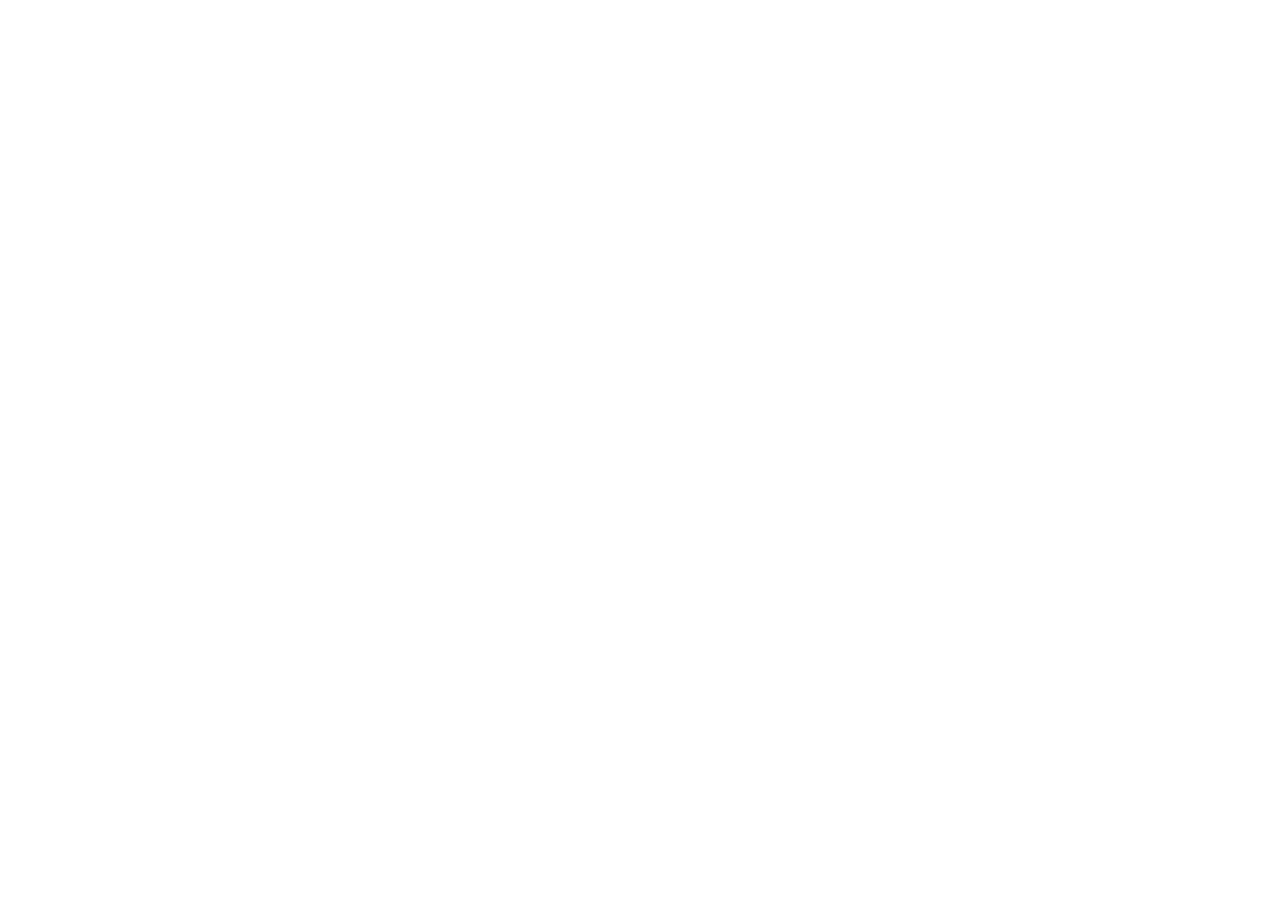
==== index.html @ 58b9fa8c "Updates" ====
<!doctype html>
<html lang="en">
  <head>
    <meta charset="UTF-8" />
    <link rel="icon" type="image/svg+xml" href="/vite.svg" />
    <meta name="viewport" content="width=device-width, initial-scale=1.0" />
    <title>darshitshah-portfolio</title>
    <script type="module" crossorigin src="/darshit-shah/assets/index-pdMorQmD.js"></script>
    <link rel="stylesheet" crossorigin href="/darshit-shah/assets/index-EBDgtGeP.css">
  </head>
  <body>
    <div id="root"></div>
    <script>
      // Set initial theme before React mounts so prefers-color-scheme/localStorage take effect
      (function() {
        try {
          var KEY = 'theme-preference';
          var saved = null;
          try { saved = localStorage.getItem(KEY); } catch (e) { /* ignore */ }
          var theme = saved;
          if (!theme) {
            var prefersDark = window.matchMedia && window.matchMedia('(prefers-color-scheme: dark)').matches;
            theme = prefersDark ? 'dark' : 'light';
          }
          if (theme === 'dark') document.documentElement.classList.add('dark');
          else document.documentElement.classList.remove('dark');
        } catch (e) { /* silent */ }
      })();
    </script>
  </body>
</html>
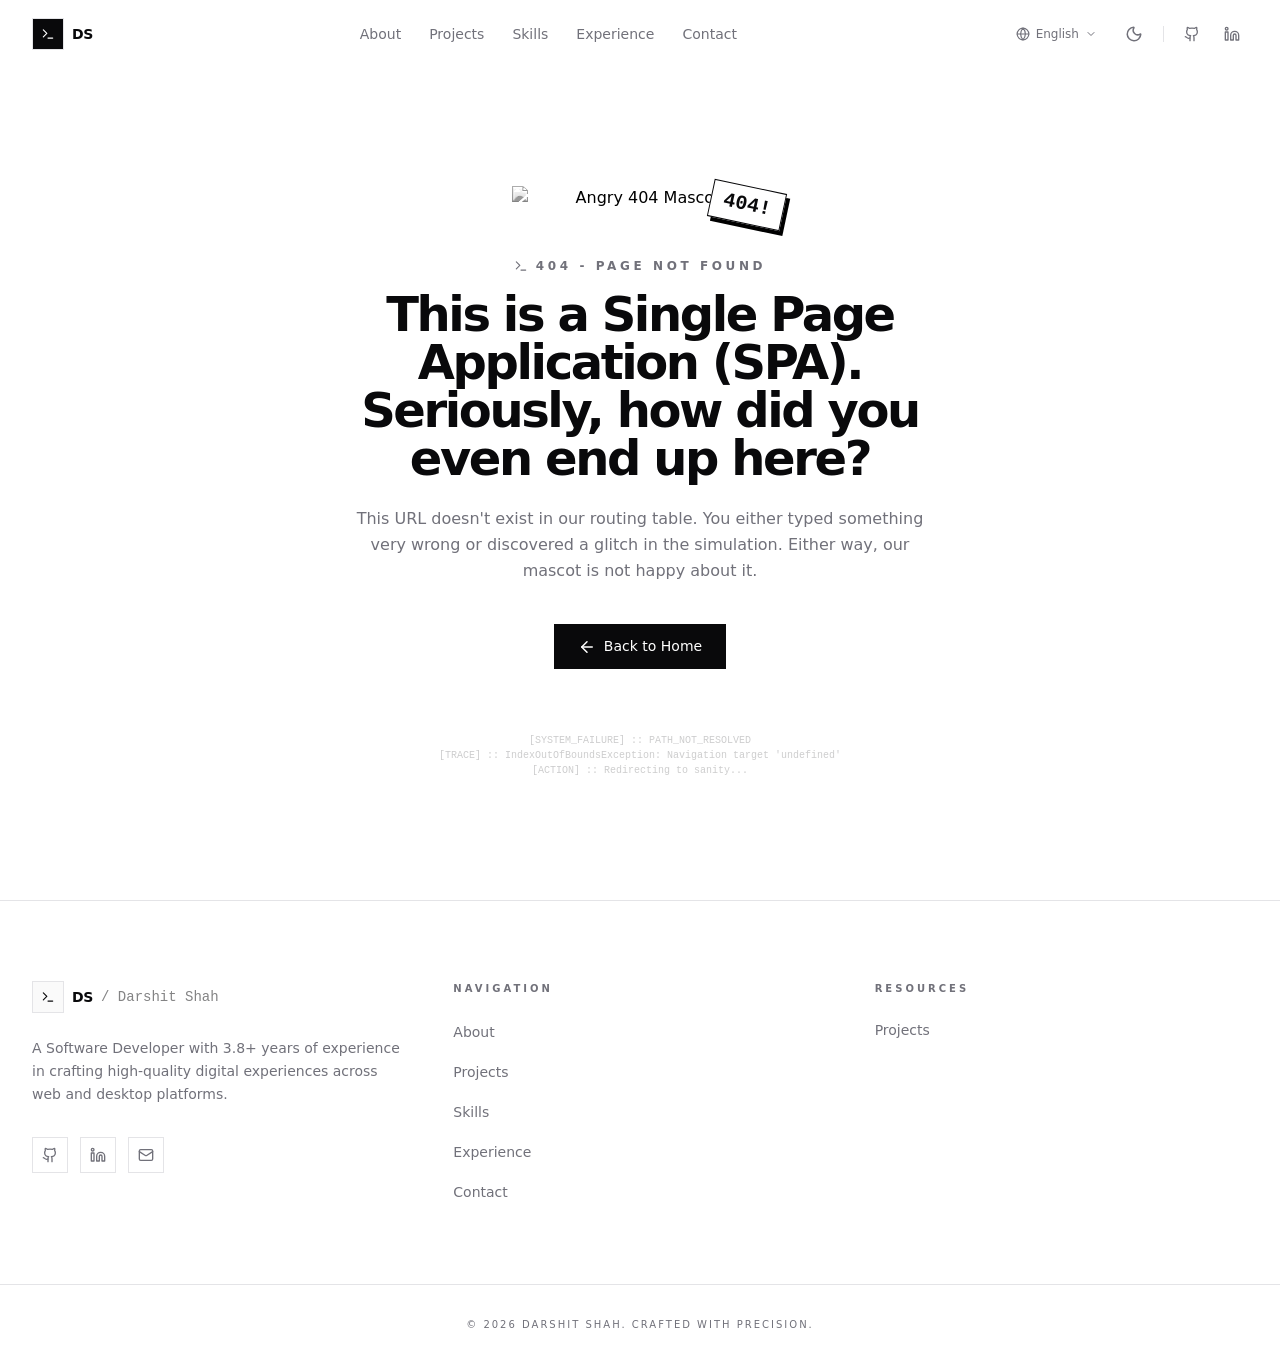
==== commit cf989456: "Updates" ====
--- a/index.html
+++ b/index.html
@@ -2,30 +2,16 @@
 <html lang="en">
   <head>
     <meta charset="UTF-8" />
-    <link rel="icon" type="image/svg+xml" href="/vite.svg" />
     <meta name="viewport" content="width=device-width, initial-scale=1.0" />
-    <title>darshitshah-portfolio</title>
-    <script type="module" crossorigin src="/darshit-shah/assets/index-pdMorQmD.js"></script>
-    <link rel="stylesheet" crossorigin href="/darshit-shah/assets/index-EBDgtGeP.css">
+    <meta name="description" content="Darshit Shah — Software Developer portfolio. Building scalable web and desktop ecosystems." />
+    <title>Darshit Shah — Software Developer</title>
+    <link rel="preconnect" href="https://fonts.googleapis.com" />
+    <link rel="preconnect" href="https://fonts.gstatic.com" crossorigin />
+    <link href="https://fonts.googleapis.com/css2?family=Inter:wght@400;500;600;700&display=swap" rel="stylesheet" />
+    <script type="module" crossorigin src="/assets/index-BcfOrcs6.js"></script>
+    <link rel="stylesheet" crossorigin href="/assets/index-sYeAe4rU.css">
   </head>
   <body>
     <div id="root"></div>
-    <script>
-      // Set initial theme before React mounts so prefers-color-scheme/localStorage take effect
-      (function() {
-        try {
-          var KEY = 'theme-preference';
-          var saved = null;
-          try { saved = localStorage.getItem(KEY); } catch (e) { /* ignore */ }
-          var theme = saved;
-          if (!theme) {
-            var prefersDark = window.matchMedia && window.matchMedia('(prefers-color-scheme: dark)').matches;
-            theme = prefersDark ? 'dark' : 'light';
-          }
-          if (theme === 'dark') document.documentElement.classList.add('dark');
-          else document.documentElement.classList.remove('dark');
-        } catch (e) { /* silent */ }
-      })();
-    </script>
   </body>
 </html>
--- a/assets/index-sYeAe4rU.css
+++ b/assets/index-sYeAe4rU.css
@@ -0,0 +1 @@
+@layer properties{@supports ((-webkit-hyphens:none) and (not (margin-trim:inline))) or ((-moz-orient:inline) and (not (color:rgb(from red r g b)))){*,:before,:after,::backdrop{--tw-translate-x:0;--tw-translate-y:0;--tw-translate-z:0;--tw-scale-x:1;--tw-scale-y:1;--tw-scale-z:1;--tw-rotate-x:initial;--tw-rotate-y:initial;--tw-rotate-z:initial;--tw-skew-x:initial;--tw-skew-y:initial;--tw-space-y-reverse:0;--tw-border-style:solid;--tw-leading:initial;--tw-font-weight:initial;--tw-tracking:initial;--tw-shadow:0 0 #0000;--tw-shadow-color:initial;--tw-shadow-alpha:100%;--tw-inset-shadow:0 0 #0000;--tw-inset-shadow-color:initial;--tw-inset-shadow-alpha:100%;--tw-ring-color:initial;--tw-ring-shadow:0 0 #0000;--tw-inset-ring-color:initial;--tw-inset-ring-shadow:0 0 #0000;--tw-ring-inset:initial;--tw-ring-offset-width:0px;--tw-ring-offset-color:#fff;--tw-ring-offset-shadow:0 0 #0000;--tw-blur:initial;--tw-brightness:initial;--tw-contrast:initial;--tw-grayscale:initial;--tw-hue-rotate:initial;--tw-invert:initial;--tw-opacity:initial;--tw-saturate:initial;--tw-sepia:initial;--tw-drop-shadow:initial;--tw-drop-shadow-color:initial;--tw-drop-shadow-alpha:100%;--tw-drop-shadow-size:initial;--tw-backdrop-blur:initial;--tw-backdrop-brightness:initial;--tw-backdrop-contrast:initial;--tw-backdrop-grayscale:initial;--tw-backdrop-hue-rotate:initial;--tw-backdrop-invert:initial;--tw-backdrop-opacity:initial;--tw-backdrop-saturate:initial;--tw-backdrop-sepia:initial;--tw-duration:initial}}}@layer theme{:root,:host{--font-sans:"Inter", ui-sans-serif, system-ui, -apple-system, sans-serif;--font-mono:"JetBrains Mono", ui-monospace, monospace;--color-red-500:oklch(63.7% .237 25.331);--color-green-400:oklch(79.2% .209 151.711);--color-green-500:oklch(72.3% .219 149.579);--color-blue-500:oklch(62.3% .214 259.815);--color-blue-600:oklch(54.6% .245 262.881);--color-black:#000;--spacing:.25rem;--container-sm:24rem;--container-md:28rem;--container-lg:32rem;--container-xl:36rem;--container-2xl:42rem;--container-7xl:80rem;--text-xs:.75rem;--text-xs--line-height:calc(1 / .75);--text-sm:.875rem;--text-sm--line-height:calc(1.25 / .875);--text-base:1rem;--text-base--line-height: 1.5 ;--text-lg:1.125rem;--text-lg--line-height:calc(1.75 / 1.125);--text-xl:1.25rem;--text-xl--line-height:calc(1.75 / 1.25);--text-2xl:1.5rem;--text-2xl--line-height:calc(2 / 1.5);--text-3xl:1.875rem;--text-3xl--line-height: 1.2 ;--text-4xl:2.25rem;--text-4xl--line-height:calc(2.5 / 2.25);--text-5xl:3rem;--text-5xl--line-height:1;--text-6xl:3.75rem;--text-6xl--line-height:1;--font-weight-medium:500;--font-weight-semibold:600;--font-weight-bold:700;--font-weight-black:900;--tracking-tighter:-.05em;--tracking-tight:-.025em;--tracking-wider:.05em;--tracking-widest:.1em;--leading-tight:1.25;--leading-relaxed:1.625;--radius-md:.375rem;--radius-lg:.5rem;--radius-xl:.75rem;--animate-ping:ping 1s cubic-bezier(0, 0, .2, 1) infinite;--blur-sm:8px;--blur-2xl:40px;--blur-3xl:64px;--default-transition-duration:.15s;--default-transition-timing-function:cubic-bezier(.4, 0, .2, 1);--default-font-family:var(--font-sans);--default-mono-font-family:var(--font-mono);--color-background:var(--background);--color-foreground:var(--foreground);--color-muted-foreground:var(--muted-foreground);--color-border:var(--border);--color-border-hover:var(--border-hover);--color-surface:var(--surface)}}@layer base{*,:after,:before,::backdrop{box-sizing:border-box;border:0 solid;margin:0;padding:0}::file-selector-button{box-sizing:border-box;border:0 solid;margin:0;padding:0}html,:host{-webkit-text-size-adjust:100%;-moz-tab-size:4;-o-tab-size:4;tab-size:4;line-height:1.5;font-family:var(--default-font-family,ui-sans-serif, system-ui, sans-serif, "Apple Color Emoji", "Segoe UI Emoji", "Segoe UI Symbol", "Noto Color Emoji");font-feature-settings:var(--default-font-feature-settings,normal);font-variation-settings:var(--default-font-variation-settings,normal);-webkit-tap-highlight-color:transparent}hr{height:0;color:inherit;border-top-width:1px}abbr:where([title]){-webkit-text-decoration:underline dotted;text-decoration:underline dotted}h1,h2,h3,h4,h5,h6{font-size:inherit;font-weight:inherit}a{color:inherit;-webkit-text-decoration:inherit;text-decoration:inherit}b,strong{font-weight:bolder}code,kbd,samp,pre{font-family:var(--default-mono-font-family,ui-monospace, SFMono-Regular, Menlo, Monaco, Consolas, "Liberation Mono", "Courier New", monospace);font-feature-settings:var(--default-mono-font-feature-settings,normal);font-variation-settings:var(--default-mono-font-variation-settings,normal);font-size:1em}small{font-size:80%}sub,sup{vertical-align:baseline;font-size:75%;line-height:0;position:relative}sub{bottom:-.25em}sup{top:-.5em}table{text-indent:0;border-color:inherit;border-collapse:collapse}:-moz-focusring{outline:auto}progress{vertical-align:baseline}summary{display:list-item}ol,ul,menu{list-style:none}img,svg,video,canvas,audio,iframe,embed,object{vertical-align:middle;display:block}img,video{max-width:100%;height:auto}button,input,select,optgroup,textarea{font:inherit;font-feature-settings:inherit;font-variation-settings:inherit;letter-spacing:inherit;color:inherit;opacity:1;background-color:#0000;border-radius:0}::file-selector-button{font:inherit;font-feature-settings:inherit;font-variation-settings:inherit;letter-spacing:inherit;color:inherit;opacity:1;background-color:#0000;border-radius:0}:where(select:is([multiple],[size])) optgroup{font-weight:bolder}:where(select:is([multiple],[size])) optgroup option{padding-inline-start:20px}::file-selector-button{margin-inline-end:4px}::-moz-placeholder{opacity:1}::placeholder{opacity:1}@supports (not (-webkit-appearance:-apple-pay-button)) or (contain-intrinsic-size:1px){::-moz-placeholder{color:currentColor}::placeholder{color:currentColor}@supports (color:color-mix(in lab,red,red)){::-moz-placeholder{color:color-mix(in oklab,currentcolor 50%,transparent)}::placeholder{color:color-mix(in oklab,currentcolor 50%,transparent)}}}textarea{resize:vertical}::-webkit-search-decoration{-webkit-appearance:none}::-webkit-date-and-time-value{min-height:1lh;text-align:inherit}::-webkit-datetime-edit{display:inline-flex}::-webkit-datetime-edit-fields-wrapper{padding:0}::-webkit-datetime-edit{padding-block:0}::-webkit-datetime-edit-year-field{padding-block:0}::-webkit-datetime-edit-month-field{padding-block:0}::-webkit-datetime-edit-day-field{padding-block:0}::-webkit-datetime-edit-hour-field{padding-block:0}::-webkit-datetime-edit-minute-field{padding-block:0}::-webkit-datetime-edit-second-field{padding-block:0}::-webkit-datetime-edit-millisecond-field{padding-block:0}::-webkit-datetime-edit-meridiem-field{padding-block:0}::-webkit-calendar-picker-indicator{line-height:1}:-moz-ui-invalid{box-shadow:none}button,input:where([type=button],[type=reset],[type=submit]){-webkit-appearance:button;-moz-appearance:button;appearance:button}::file-selector-button{-webkit-appearance:button;-moz-appearance:button;appearance:button}::-webkit-inner-spin-button{height:auto}::-webkit-outer-spin-button{height:auto}[hidden]:where(:not([hidden=until-found])){display:none!important}*{border-color:var(--color-border)}html{scroll-behavior:smooth;-webkit-font-smoothing:antialiased;-moz-osx-font-smoothing:grayscale}body{background-color:var(--color-background);color:var(--color-foreground);-webkit-font-smoothing:antialiased;-moz-osx-font-smoothing:grayscale;transition-property:color,background-color,border-color,outline-color,text-decoration-color,fill,stroke,--tw-gradient-from,--tw-gradient-via,--tw-gradient-to;transition-timing-function:var(--tw-ease,var(--default-transition-timing-function));transition-duration:var(--tw-duration,var(--default-transition-duration));--tw-duration:.3s;font-feature-settings:"cv02","cv03","cv04","cv11";text-rendering:optimizelegibility;transition-duration:.3s}::-moz-selection{background:var(--foreground);color:var(--background)}::selection{background:var(--foreground);color:var(--background)}::-webkit-scrollbar{width:6px}::-webkit-scrollbar-track{background:0 0}::-webkit-scrollbar-thumb{background:#d4d4d8;border-radius:3px}.dark ::-webkit-scrollbar-thumb{background:#3f3f46}::-webkit-scrollbar-thumb:hover{background:#a1a1aa}:focus-visible{outline:2px solid var(--foreground);outline-offset:2px}}@layer components;@layer utilities{.pointer-events-auto{pointer-events:auto}.pointer-events-none{pointer-events:none}.visible{visibility:visible}.absolute{position:absolute}.fixed{position:fixed}.relative{position:relative}.-inset-6{inset:calc(var(--spacing) * -6)}.-inset-10{inset:calc(var(--spacing) * -10)}.inset-0{inset:calc(var(--spacing) * 0)}.start{inset-inline-start:var(--spacing)}.end{inset-inline-end:var(--spacing)}.top-0{top:calc(var(--spacing) * 0)}.top-1\/2{top:50%}.top-1\/4{top:25%}.top-4{top:calc(var(--spacing) * 4)}.top-\[-20px\]{top:-20px}.top-\[57px\]{top:57px}.-right-4{right:calc(var(--spacing) * -4)}.-right-12{right:calc(var(--spacing) * -12)}.right-0{right:calc(var(--spacing) * 0)}.right-3{right:calc(var(--spacing) * 3)}.right-6{right:calc(var(--spacing) * 6)}.-bottom-4{bottom:calc(var(--spacing) * -4)}.bottom-0{bottom:calc(var(--spacing) * 0)}.bottom-1\/4{bottom:25%}.bottom-6{bottom:calc(var(--spacing) * 6)}.-left-12{left:calc(var(--spacing) * -12)}.left-0{left:calc(var(--spacing) * 0)}.left-1\/2{left:50%}.left-3{left:calc(var(--spacing) * 3)}.left-4{left:calc(var(--spacing) * 4)}.left-\[-60px\]{left:-60px}.-z-10{z-index:-10}.-z-20{z-index:-20}.-z-30{z-index:-30}.z-10{z-index:10}.z-20{z-index:20}.z-30{z-index:30}.z-40{z-index:40}.z-50{z-index:50}.mx-1{margin-inline:calc(var(--spacing) * 1)}.mx-auto{margin-inline:auto}.mt-1{margin-top:calc(var(--spacing) * 1)}.mt-1\.5{margin-top:calc(var(--spacing) * 1.5)}.mt-2{margin-top:calc(var(--spacing) * 2)}.mt-3{margin-top:calc(var(--spacing) * 3)}.mt-4{margin-top:calc(var(--spacing) * 4)}.mt-6{margin-top:calc(var(--spacing) * 6)}.mt-8{margin-top:calc(var(--spacing) * 8)}.mt-10{margin-top:calc(var(--spacing) * 10)}.mt-12{margin-top:calc(var(--spacing) * 12)}.mt-16{margin-top:calc(var(--spacing) * 16)}.mt-20{margin-top:calc(var(--spacing) * 20)}.mt-\[6px\]{margin-top:6px}.mt-auto{margin-top:auto}.-mr-2{margin-right:calc(var(--spacing) * -2)}.mr-2{margin-right:calc(var(--spacing) * 2)}.mb-1{margin-bottom:calc(var(--spacing) * 1)}.mb-2{margin-bottom:calc(var(--spacing) * 2)}.mb-4{margin-bottom:calc(var(--spacing) * 4)}.mb-6{margin-bottom:calc(var(--spacing) * 6)}.mb-8{margin-bottom:calc(var(--spacing) * 8)}.mb-12{margin-bottom:calc(var(--spacing) * 12)}.mb-16{margin-bottom:calc(var(--spacing) * 16)}.line-clamp-1{-webkit-line-clamp:1;-webkit-box-orient:vertical;display:-webkit-box;overflow:hidden}.line-clamp-3{-webkit-line-clamp:3;-webkit-box-orient:vertical;display:-webkit-box;overflow:hidden}.block{display:block}.contents{display:contents}.flex{display:flex}.grid{display:grid}.hidden{display:none}.inline-flex{display:inline-flex}.h-1{height:calc(var(--spacing) * 1)}.h-1\.5{height:calc(var(--spacing) * 1.5)}.h-2{height:calc(var(--spacing) * 2)}.h-4{height:calc(var(--spacing) * 4)}.h-8{height:calc(var(--spacing) * 8)}.h-9{height:calc(var(--spacing) * 9)}.h-10{height:calc(var(--spacing) * 10)}.h-16{height:calc(var(--spacing) * 16)}.h-24{height:calc(var(--spacing) * 24)}.h-56{height:calc(var(--spacing) * 56)}.h-64{height:calc(var(--spacing) * 64)}.h-72{height:calc(var(--spacing) * 72)}.h-auto{height:auto}.h-full{height:100%}.h-px{height:1px}.max-h-\[75vh\]{max-height:75vh}.min-h-\[500px\]{min-height:500px}.min-h-screen{min-height:100vh}.w-1\.5{width:calc(var(--spacing) * 1.5)}.w-1\/3{width:33.3333%}.w-2{width:calc(var(--spacing) * 2)}.w-8{width:calc(var(--spacing) * 8)}.w-9{width:calc(var(--spacing) * 9)}.w-10{width:calc(var(--spacing) * 10)}.w-16{width:calc(var(--spacing) * 16)}.w-24{width:calc(var(--spacing) * 24)}.w-32{width:calc(var(--spacing) * 32)}.w-48{width:calc(var(--spacing) * 48)}.w-56{width:calc(var(--spacing) * 56)}.w-64{width:calc(var(--spacing) * 64)}.w-72{width:calc(var(--spacing) * 72)}.w-fit{width:-moz-fit-content;width:fit-content}.w-full{width:100%}.w-px{width:1px}.max-w-2xl{max-width:var(--container-2xl)}.max-w-7xl{max-width:var(--container-7xl)}.max-w-\[85\%\]{max-width:85%}.max-w-lg{max-width:var(--container-lg)}.max-w-md{max-width:var(--container-md)}.max-w-sm{max-width:var(--container-sm)}.max-w-xl{max-width:var(--container-xl)}.min-w-\[180px\]{min-width:180px}.flex-1{flex:1}.shrink-0{flex-shrink:0}.origin-bottom-right{transform-origin:100% 100%}.-translate-x-1\/2{--tw-translate-x: -50% ;translate:var(--tw-translate-x) var(--tw-translate-y)}.-translate-y-1\/2{--tw-translate-y: -50% ;translate:var(--tw-translate-x) var(--tw-translate-y)}.-translate-y-4{--tw-translate-y:calc(var(--spacing) * -4);translate:var(--tw-translate-x) var(--tw-translate-y)}.translate-y-0{--tw-translate-y:calc(var(--spacing) * 0);translate:var(--tw-translate-x) var(--tw-translate-y)}.translate-y-4{--tw-translate-y:calc(var(--spacing) * 4);translate:var(--tw-translate-x) var(--tw-translate-y)}.scale-75{--tw-scale-x:75%;--tw-scale-y:75%;--tw-scale-z:75%;scale:var(--tw-scale-x) var(--tw-scale-y)}.-rotate-2{rotate:-2deg}.-rotate-6{rotate:-6deg}.rotate-1{rotate:1deg}.rotate-12{rotate:12deg}.rotate-180{rotate:180deg}.transform{transform:var(--tw-rotate-x,) var(--tw-rotate-y,) var(--tw-rotate-z,) var(--tw-skew-x,) var(--tw-skew-y,)}.animate-ping{animation:var(--animate-ping)}.resize-none{resize:none}.grid-cols-1{grid-template-columns:repeat(1,minmax(0,1fr))}.flex-col{flex-direction:column}.flex-wrap{flex-wrap:wrap}.items-center{align-items:center}.items-end{align-items:flex-end}.items-start{align-items:flex-start}.justify-between{justify-content:space-between}.justify-center{justify-content:center}.justify-end{justify-content:flex-end}.gap-1{gap:calc(var(--spacing) * 1)}.gap-1\.5{gap:calc(var(--spacing) * 1.5)}.gap-2{gap:calc(var(--spacing) * 2)}.gap-3{gap:calc(var(--spacing) * 3)}.gap-4{gap:calc(var(--spacing) * 4)}.gap-6{gap:calc(var(--spacing) * 6)}.gap-7{gap:calc(var(--spacing) * 7)}.gap-8{gap:calc(var(--spacing) * 8)}.gap-12{gap:calc(var(--spacing) * 12)}.gap-16{gap:calc(var(--spacing) * 16)}.gap-px{gap:1px}:where(.space-y-1>:not(:last-child)){--tw-space-y-reverse:0;margin-block-start:calc(calc(var(--spacing) * 1) * var(--tw-space-y-reverse));margin-block-end:calc(calc(var(--spacing) * 1) * calc(1 - var(--tw-space-y-reverse)))}:where(.space-y-2>:not(:last-child)){--tw-space-y-reverse:0;margin-block-start:calc(calc(var(--spacing) * 2) * var(--tw-space-y-reverse));margin-block-end:calc(calc(var(--spacing) * 2) * calc(1 - var(--tw-space-y-reverse)))}:where(.space-y-3>:not(:last-child)){--tw-space-y-reverse:0;margin-block-start:calc(calc(var(--spacing) * 3) * var(--tw-space-y-reverse));margin-block-end:calc(calc(var(--spacing) * 3) * calc(1 - var(--tw-space-y-reverse)))}:where(.space-y-4>:not(:last-child)){--tw-space-y-reverse:0;margin-block-start:calc(calc(var(--spacing) * 4) * var(--tw-space-y-reverse));margin-block-end:calc(calc(var(--spacing) * 4) * calc(1 - var(--tw-space-y-reverse)))}:where(.space-y-5>:not(:last-child)){--tw-space-y-reverse:0;margin-block-start:calc(calc(var(--spacing) * 5) * var(--tw-space-y-reverse));margin-block-end:calc(calc(var(--spacing) * 5) * calc(1 - var(--tw-space-y-reverse)))}:where(.space-y-6>:not(:last-child)){--tw-space-y-reverse:0;margin-block-start:calc(calc(var(--spacing) * 6) * var(--tw-space-y-reverse));margin-block-end:calc(calc(var(--spacing) * 6) * calc(1 - var(--tw-space-y-reverse)))}:where(.space-y-8>:not(:last-child)){--tw-space-y-reverse:0;margin-block-start:calc(calc(var(--spacing) * 8) * var(--tw-space-y-reverse));margin-block-end:calc(calc(var(--spacing) * 8) * calc(1 - var(--tw-space-y-reverse)))}.overflow-hidden{overflow:hidden}.overflow-y-auto{overflow-y:auto}.rounded-full{border-radius:3.40282e38px}.rounded-lg{border-radius:var(--radius-lg)}.rounded-md{border-radius:var(--radius-md)}.rounded-xl{border-radius:var(--radius-xl)}.border{border-style:var(--tw-border-style);border-width:1px}.border-\[8px\]{border-style:var(--tw-border-style);border-width:8px}.border-x{border-inline-style:var(--tw-border-style);border-inline-width:1px}.border-t{border-top-style:var(--tw-border-style);border-top-width:1px}.border-b{border-bottom-style:var(--tw-border-style);border-bottom-width:1px}.border-l{border-left-style:var(--tw-border-style);border-left-width:1px}.border-dashed{--tw-border-style:dashed;border-style:dashed}.border-blue-500\/10{border-color:#3080ff1a}@supports (color:color-mix(in lab,red,red)){.border-blue-500\/10{border-color:color-mix(in oklab,var(--color-blue-500) 10%,transparent)}}.border-blue-500\/20{border-color:#3080ff33}@supports (color:color-mix(in lab,red,red)){.border-blue-500\/20{border-color:color-mix(in oklab,var(--color-blue-500) 20%,transparent)}}.border-border,.border-border\/50{border-color:var(--color-border)}@supports (color:color-mix(in lab,red,red)){.border-border\/50{border-color:color-mix(in oklab,var(--color-border) 50%,transparent)}}.border-foreground{border-color:var(--color-foreground)}.border-green-500{border-color:var(--color-green-500)}.border-transparent{border-color:#0000}.bg-background{background-color:var(--color-background)}.bg-border{background-color:var(--color-border)}.bg-foreground,.bg-foreground\/60{background-color:var(--color-foreground)}@supports (color:color-mix(in lab,red,red)){.bg-foreground\/60{background-color:color-mix(in oklab,var(--color-foreground) 60%,transparent)}}.bg-foreground\/\[0\.02\]{background-color:var(--color-foreground)}@supports (color:color-mix(in lab,red,red)){.bg-foreground\/\[0\.02\]{background-color:color-mix(in oklab,var(--color-foreground) 2%,transparent)}}.bg-green-400{background-color:var(--color-green-400)}.bg-green-500{background-color:var(--color-green-500)}.bg-green-500\/5{background-color:#00c7580d}@supports (color:color-mix(in lab,red,red)){.bg-green-500\/5{background-color:color-mix(in oklab,var(--color-green-500) 5%,transparent)}}.bg-muted-foreground\/50{background-color:var(--color-muted-foreground)}@supports (color:color-mix(in lab,red,red)){.bg-muted-foreground\/50{background-color:color-mix(in oklab,var(--color-muted-foreground) 50%,transparent)}}.bg-surface,.bg-surface\/30{background-color:var(--color-surface)}@supports (color:color-mix(in lab,red,red)){.bg-surface\/30{background-color:color-mix(in oklab,var(--color-surface) 30%,transparent)}}.bg-surface\/50{background-color:var(--color-surface)}@supports (color:color-mix(in lab,red,red)){.bg-surface\/50{background-color:color-mix(in oklab,var(--color-surface) 50%,transparent)}}.bg-surface\/80{background-color:var(--color-surface)}@supports (color:color-mix(in lab,red,red)){.bg-surface\/80{background-color:color-mix(in oklab,var(--color-surface) 80%,transparent)}}.bg-transparent{background-color:#0000}.object-cover{-o-object-fit:cover;object-fit:cover}.\!p-0{padding:calc(var(--spacing) * 0)!important}.p-1{padding:calc(var(--spacing) * 1)}.p-4{padding:calc(var(--spacing) * 4)}.p-6{padding:calc(var(--spacing) * 6)}.p-8{padding:calc(var(--spacing) * 8)}.px-2{padding-inline:calc(var(--spacing) * 2)}.px-2\.5{padding-inline:calc(var(--spacing) * 2.5)}.px-3{padding-inline:calc(var(--spacing) * 3)}.px-4{padding-inline:calc(var(--spacing) * 4)}.px-6{padding-inline:calc(var(--spacing) * 6)}.px-8{padding-inline:calc(var(--spacing) * 8)}.px-10{padding-inline:calc(var(--spacing) * 10)}.py-1{padding-block:calc(var(--spacing) * 1)}.py-2{padding-block:calc(var(--spacing) * 2)}.py-4{padding-block:calc(var(--spacing) * 4)}.py-5{padding-block:calc(var(--spacing) * 5)}.py-6{padding-block:calc(var(--spacing) * 6)}.py-8{padding-block:calc(var(--spacing) * 8)}.py-16{padding-block:calc(var(--spacing) * 16)}.py-20{padding-block:calc(var(--spacing) * 20)}.py-24{padding-block:calc(var(--spacing) * 24)}.pt-5{padding-top:calc(var(--spacing) * 5)}.pt-6{padding-top:calc(var(--spacing) * 6)}.pt-8{padding-top:calc(var(--spacing) * 8)}.pt-16{padding-top:calc(var(--spacing) * 16)}.pt-24{padding-top:calc(var(--spacing) * 24)}.pt-28{padding-top:calc(var(--spacing) * 28)}.pr-0{padding-right:calc(var(--spacing) * 0)}.pb-12{padding-bottom:calc(var(--spacing) * 12)}.pb-16{padding-bottom:calc(var(--spacing) * 16)}.pb-24{padding-bottom:calc(var(--spacing) * 24)}.pl-6{padding-left:calc(var(--spacing) * 6)}.pl-8{padding-left:calc(var(--spacing) * 8)}.text-center{text-align:center}.text-left{text-align:left}.font-mono{font-family:var(--font-mono)}.text-2xl{font-size:var(--text-2xl);line-height:var(--tw-leading,var(--text-2xl--line-height))}.text-3xl{font-size:var(--text-3xl);line-height:var(--tw-leading,var(--text-3xl--line-height))}.text-4xl{font-size:var(--text-4xl);line-height:var(--tw-leading,var(--text-4xl--line-height))}.text-base{font-size:var(--text-base);line-height:var(--tw-leading,var(--text-base--line-height))}.text-lg{font-size:var(--text-lg);line-height:var(--tw-leading,var(--text-lg--line-height))}.text-sm{font-size:var(--text-sm);line-height:var(--tw-leading,var(--text-sm--line-height))}.text-xl{font-size:var(--text-xl);line-height:var(--tw-leading,var(--text-xl--line-height))}.text-xs{font-size:var(--text-xs);line-height:var(--tw-leading,var(--text-xs--line-height))}.text-\[9px\]{font-size:9px}.text-\[10px\]{font-size:10px}.text-\[11px\]{font-size:11px}.text-\[15px\]{font-size:15px}.text-\[40vw\]{font-size:40vw}.leading-none{--tw-leading:1;line-height:1}.leading-relaxed{--tw-leading:var(--leading-relaxed);line-height:var(--leading-relaxed)}.leading-tight{--tw-leading:var(--leading-tight);line-height:var(--leading-tight)}.font-black{--tw-font-weight:var(--font-weight-black);font-weight:var(--font-weight-black)}.font-bold{--tw-font-weight:var(--font-weight-bold);font-weight:var(--font-weight-bold)}.font-medium{--tw-font-weight:var(--font-weight-medium);font-weight:var(--font-weight-medium)}.font-semibold{--tw-font-weight:var(--font-weight-semibold);font-weight:var(--font-weight-semibold)}.tracking-\[0\.2em\]{--tw-tracking:.2em;letter-spacing:.2em}.tracking-\[0\.3em\]{--tw-tracking:.3em;letter-spacing:.3em}.tracking-\[0\.4em\]{--tw-tracking:.4em;letter-spacing:.4em}.tracking-tight{--tw-tracking:var(--tracking-tight);letter-spacing:var(--tracking-tight)}.tracking-tighter{--tw-tracking:var(--tracking-tighter);letter-spacing:var(--tracking-tighter)}.tracking-wider{--tw-tracking:var(--tracking-wider);letter-spacing:var(--tracking-wider)}.tracking-widest{--tw-tracking:var(--tracking-widest);letter-spacing:var(--tracking-widest)}.whitespace-nowrap{white-space:nowrap}.text-background{color:var(--color-background)}.text-black{color:var(--color-black)}.text-blue-500{color:var(--color-blue-500)}.text-foreground{color:var(--color-foreground)}.text-green-500{color:var(--color-green-500)}.text-muted-foreground,.text-muted-foreground\/40{color:var(--color-muted-foreground)}@supports (color:color-mix(in lab,red,red)){.text-muted-foreground\/40{color:color-mix(in oklab,var(--color-muted-foreground) 40%,transparent)}}.text-muted-foreground\/50{color:var(--color-muted-foreground)}@supports (color:color-mix(in lab,red,red)){.text-muted-foreground\/50{color:color-mix(in oklab,var(--color-muted-foreground) 50%,transparent)}}.text-red-500{color:var(--color-red-500)}.uppercase{text-transform:uppercase}.italic{font-style:italic}.underline-offset-4{text-underline-offset:4px}.opacity-0{opacity:0}.opacity-5{opacity:.05}.opacity-20{opacity:.2}.opacity-40{opacity:.4}.opacity-50{opacity:.5}.opacity-75{opacity:.75}.opacity-100{opacity:1}.opacity-\[0\.02\]{opacity:.02}.shadow-2xl{--tw-shadow:0 25px 50px -12px var(--tw-shadow-color,#00000040);box-shadow:var(--tw-inset-shadow),var(--tw-inset-ring-shadow),var(--tw-ring-offset-shadow),var(--tw-ring-shadow),var(--tw-shadow)}.shadow-\[4px_4px_0px_0px_rgba\(0\,0\,0\,1\)\]{--tw-shadow:4px 4px 0px 0px var(--tw-shadow-color,#000);box-shadow:var(--tw-inset-shadow),var(--tw-inset-ring-shadow),var(--tw-ring-offset-shadow),var(--tw-ring-shadow),var(--tw-shadow)}.shadow-\[16px_16px_0px_0px_rgba\(0\,0\,0\,0\.05\)\]{--tw-shadow:16px 16px 0px 0px var(--tw-shadow-color,#0000000d);box-shadow:var(--tw-inset-shadow),var(--tw-inset-ring-shadow),var(--tw-ring-offset-shadow),var(--tw-ring-shadow),var(--tw-shadow)}.shadow-sm{--tw-shadow:0 1px 3px 0 var(--tw-shadow-color,#0000001a), 0 1px 2px -1px var(--tw-shadow-color,#0000001a);box-shadow:var(--tw-inset-shadow),var(--tw-inset-ring-shadow),var(--tw-ring-offset-shadow),var(--tw-ring-shadow),var(--tw-shadow)}.shadow-xl{--tw-shadow:0 20px 25px -5px var(--tw-shadow-color,#0000001a), 0 8px 10px -6px var(--tw-shadow-color,#0000001a);box-shadow:var(--tw-inset-shadow),var(--tw-inset-ring-shadow),var(--tw-ring-offset-shadow),var(--tw-ring-shadow),var(--tw-shadow)}.blur-2xl{--tw-blur:blur(var(--blur-2xl));filter:var(--tw-blur,) var(--tw-brightness,) var(--tw-contrast,) var(--tw-grayscale,) var(--tw-hue-rotate,) var(--tw-invert,) var(--tw-saturate,) var(--tw-sepia,) var(--tw-drop-shadow,)}.blur-3xl{--tw-blur:blur(var(--blur-3xl));filter:var(--tw-blur,) var(--tw-brightness,) var(--tw-contrast,) var(--tw-grayscale,) var(--tw-hue-rotate,) var(--tw-invert,) var(--tw-saturate,) var(--tw-sepia,) var(--tw-drop-shadow,)}.brightness-90{--tw-brightness:brightness(90%);filter:var(--tw-blur,) var(--tw-brightness,) var(--tw-contrast,) var(--tw-grayscale,) var(--tw-hue-rotate,) var(--tw-invert,) var(--tw-saturate,) var(--tw-sepia,) var(--tw-drop-shadow,)}.contrast-125{--tw-contrast:contrast(125%);filter:var(--tw-blur,) var(--tw-brightness,) var(--tw-contrast,) var(--tw-grayscale,) var(--tw-hue-rotate,) var(--tw-invert,) var(--tw-saturate,) var(--tw-sepia,) var(--tw-drop-shadow,)}.grayscale{--tw-grayscale:grayscale(100%);filter:var(--tw-blur,) var(--tw-brightness,) var(--tw-contrast,) var(--tw-grayscale,) var(--tw-hue-rotate,) var(--tw-invert,) var(--tw-saturate,) var(--tw-sepia,) var(--tw-drop-shadow,)}.backdrop-blur-sm{--tw-backdrop-blur:blur(var(--blur-sm));-webkit-backdrop-filter:var(--tw-backdrop-blur,) var(--tw-backdrop-brightness,) var(--tw-backdrop-contrast,) var(--tw-backdrop-grayscale,) var(--tw-backdrop-hue-rotate,) var(--tw-backdrop-invert,) var(--tw-backdrop-opacity,) var(--tw-backdrop-saturate,) var(--tw-backdrop-sepia,);backdrop-filter:var(--tw-backdrop-blur,) var(--tw-backdrop-brightness,) var(--tw-backdrop-contrast,) var(--tw-backdrop-grayscale,) var(--tw-backdrop-hue-rotate,) var(--tw-backdrop-invert,) var(--tw-backdrop-opacity,) var(--tw-backdrop-saturate,) var(--tw-backdrop-sepia,)}.transition{transition-property:color,background-color,border-color,outline-color,text-decoration-color,fill,stroke,--tw-gradient-from,--tw-gradient-via,--tw-gradient-to,opacity,box-shadow,transform,translate,scale,rotate,filter,backdrop-filter,display,content-visibility,overlay,pointer-events;transition-timing-function:var(--tw-ease,var(--default-transition-timing-function));transition-duration:var(--tw-duration,var(--default-transition-duration))}.transition-all{transition-property:all;transition-timing-function:var(--tw-ease,var(--default-transition-timing-function));transition-duration:var(--tw-duration,var(--default-transition-duration))}.transition-colors{transition-property:color,background-color,border-color,outline-color,text-decoration-color,fill,stroke,--tw-gradient-from,--tw-gradient-via,--tw-gradient-to;transition-timing-function:var(--tw-ease,var(--default-transition-timing-function));transition-duration:var(--tw-duration,var(--default-transition-duration))}.transition-opacity{transition-property:opacity;transition-timing-function:var(--tw-ease,var(--default-transition-timing-function));transition-duration:var(--tw-duration,var(--default-transition-duration))}.transition-transform{transition-property:transform,translate,scale,rotate;transition-timing-function:var(--tw-ease,var(--default-transition-timing-function));transition-duration:var(--tw-duration,var(--default-transition-duration))}.duration-200{--tw-duration:.2s;transition-duration:.2s}.duration-300{--tw-duration:.3s;transition-duration:.3s}.duration-700{--tw-duration:.7s;transition-duration:.7s}@media(hover:hover){.group-hover\:-translate-x-1:is(:where(.group):hover *){--tw-translate-x:calc(var(--spacing) * -1);translate:var(--tw-translate-x) var(--tw-translate-y)}.group-hover\:-translate-x-2:is(:where(.group):hover *){--tw-translate-x:calc(var(--spacing) * -2);translate:var(--tw-translate-x) var(--tw-translate-y)}.group-hover\:translate-x-0\.5:is(:where(.group):hover *){--tw-translate-x:calc(var(--spacing) * .5);translate:var(--tw-translate-x) var(--tw-translate-y)}.group-hover\:translate-x-1:is(:where(.group):hover *){--tw-translate-x:calc(var(--spacing) * 1);translate:var(--tw-translate-x) var(--tw-translate-y)}.group-hover\:-translate-y-0\.5:is(:where(.group):hover *){--tw-translate-y:calc(var(--spacing) * -.5);translate:var(--tw-translate-x) var(--tw-translate-y)}.group-hover\:border-border-hover:is(:where(.group):hover *){border-color:var(--color-border-hover)}.group-hover\:border-foreground\/30:is(:where(.group):hover *){border-color:var(--color-foreground)}@supports (color:color-mix(in lab,red,red)){.group-hover\:border-foreground\/30:is(:where(.group):hover *){border-color:color-mix(in oklab,var(--color-foreground) 30%,transparent)}}.group-hover\:bg-foreground:is(:where(.group):hover *),.group-hover\:bg-foreground\/\[0\.05\]:is(:where(.group):hover *){background-color:var(--color-foreground)}@supports (color:color-mix(in lab,red,red)){.group-hover\:bg-foreground\/\[0\.05\]:is(:where(.group):hover *){background-color:color-mix(in oklab,var(--color-foreground) 5%,transparent)}}.group-hover\:bg-transparent:is(:where(.group):hover *){background-color:#0000}.group-hover\:text-background:is(:where(.group):hover *){color:var(--color-background)}.group-hover\:text-foreground:is(:where(.group):hover *){color:var(--color-foreground)}.group-hover\:grayscale-0:is(:where(.group):hover *){--tw-grayscale:grayscale(0%);filter:var(--tw-blur,) var(--tw-brightness,) var(--tw-contrast,) var(--tw-grayscale,) var(--tw-hue-rotate,) var(--tw-invert,) var(--tw-saturate,) var(--tw-sepia,) var(--tw-drop-shadow,)}.hover\:border-blue-600:hover{border-color:var(--color-blue-600)}.hover\:border-border-hover:hover{border-color:var(--color-border-hover)}.hover\:border-foreground:hover,.hover\:border-foreground\/20:hover{border-color:var(--color-foreground)}@supports (color:color-mix(in lab,red,red)){.hover\:border-foreground\/20:hover{border-color:color-mix(in oklab,var(--color-foreground) 20%,transparent)}}.hover\:border-foreground\/30:hover{border-color:var(--color-foreground)}@supports (color:color-mix(in lab,red,red)){.hover\:border-foreground\/30:hover{border-color:color-mix(in oklab,var(--color-foreground) 30%,transparent)}}.hover\:bg-blue-600:hover{background-color:var(--color-blue-600)}.hover\:bg-foreground:hover{background-color:var(--color-foreground)}.hover\:bg-surface:hover{background-color:var(--color-surface)}.hover\:text-background:hover{color:var(--color-background)}.hover\:text-foreground:hover{color:var(--color-foreground)}.hover\:underline:hover{text-decoration-line:underline}.hover\:shadow-2xl:hover{--tw-shadow:0 25px 50px -12px var(--tw-shadow-color,#00000040);box-shadow:var(--tw-inset-shadow),var(--tw-inset-ring-shadow),var(--tw-ring-offset-shadow),var(--tw-ring-shadow),var(--tw-shadow)}.hover\:shadow-lg:hover{--tw-shadow:0 10px 15px -3px var(--tw-shadow-color,#0000001a), 0 4px 6px -4px var(--tw-shadow-color,#0000001a);box-shadow:var(--tw-inset-shadow),var(--tw-inset-ring-shadow),var(--tw-ring-offset-shadow),var(--tw-ring-shadow),var(--tw-shadow)}.hover\:shadow-foreground\/5:hover{--tw-shadow-color:var(--color-foreground)}@supports (color:color-mix(in lab,red,red)){.hover\:shadow-foreground\/5:hover{--tw-shadow-color:color-mix(in oklab, color-mix(in oklab, var(--color-foreground) 5%, transparent) var(--tw-shadow-alpha), transparent)}}}.disabled\:cursor-not-allowed:disabled{cursor:not-allowed}.disabled\:opacity-50:disabled{opacity:.5}@media(min-width:40rem){.sm\:grid-cols-2{grid-template-columns:repeat(2,minmax(0,1fr))}}@media(min-width:48rem){.md\:-inset-8{inset:calc(var(--spacing) * -8)}.md\:-inset-12{inset:calc(var(--spacing) * -12)}.md\:top-\[-30px\]{top:-30px}.md\:left-\[-110px\]{left:-110px}.md\:block{display:block}.md\:flex{display:flex}.md\:hidden{display:none}.md\:h-80{height:calc(var(--spacing) * 80)}.md\:w-64{width:calc(var(--spacing) * 64)}.md\:w-72{width:calc(var(--spacing) * 72)}.md\:w-80{width:calc(var(--spacing) * 80)}.md\:scale-100{--tw-scale-x:100%;--tw-scale-y:100%;--tw-scale-z:100%;scale:var(--tw-scale-x) var(--tw-scale-y)}.md\:grid-cols-2{grid-template-columns:repeat(2,minmax(0,1fr))}.md\:flex-row{flex-direction:row}.md\:items-end{align-items:flex-end}.md\:justify-between{justify-content:space-between}.md\:border-\[10px\]{border-style:var(--tw-border-style);border-width:10px}.md\:p-8{padding:calc(var(--spacing) * 8)}.md\:py-20{padding-block:calc(var(--spacing) * 20)}.md\:pl-10{padding-left:calc(var(--spacing) * 10)}.md\:text-3xl{font-size:var(--text-3xl);line-height:var(--tw-leading,var(--text-3xl--line-height))}.md\:text-5xl{font-size:var(--text-5xl);line-height:var(--tw-leading,var(--text-5xl--line-height))}.md\:text-6xl{font-size:var(--text-6xl);line-height:var(--tw-leading,var(--text-6xl--line-height))}.md\:text-base{font-size:var(--text-base);line-height:var(--tw-leading,var(--text-base--line-height))}.md\:text-lg{font-size:var(--text-lg);line-height:var(--tw-leading,var(--text-lg--line-height))}}@media(min-width:64rem){.lg\:col-span-1{grid-column:span 1/span 1}.lg\:mt-0{margin-top:calc(var(--spacing) * 0)}.lg\:min-h-\[600px\]{min-height:600px}.lg\:grid-cols-3{grid-template-columns:repeat(3,minmax(0,1fr))}.lg\:grid-cols-\[450px_1fr\]{grid-template-columns:450px 1fr}.lg\:items-start{align-items:flex-start}.lg\:gap-24{gap:calc(var(--spacing) * 24)}.lg\:justify-self-end{justify-self:flex-end}.lg\:pr-12{padding-right:calc(var(--spacing) * 12)}.lg\:text-\[35vw\]{font-size:35vw}}@media(min-width:80rem){.xl\:pr-24{padding-right:calc(var(--spacing) * 24)}}@media(prefers-color-scheme:dark){.dark\:opacity-\[0\.05\]{opacity:.05}.dark\:shadow-\[4px_4px_0px_0px_rgba\(255\,255\,255\,1\)\]{--tw-shadow:4px 4px 0px 0px var(--tw-shadow-color,#fff);box-shadow:var(--tw-inset-shadow),var(--tw-inset-ring-shadow),var(--tw-ring-offset-shadow),var(--tw-ring-shadow),var(--tw-shadow)}.dark\:shadow-\[16px_16px_0px_0px_rgba\(255\,255\,255\,0\.02\)\]{--tw-shadow:16px 16px 0px 0px var(--tw-shadow-color,#ffffff05);box-shadow:var(--tw-inset-shadow),var(--tw-inset-ring-shadow),var(--tw-ring-offset-shadow),var(--tw-ring-shadow),var(--tw-shadow)}}}:root{--background:#fff;--foreground:#09090b;--muted:#f8f8f8;--muted-foreground:#71717a;--border:#e4e4e7;--border-hover:#a1a1aa;--surface:#fafafa;--surface-hover:#f4f4f5;--accent:#18181b}.dark{--background:#09090b;--foreground:#fafafa;--muted:#18181b;--muted-foreground:#a1a1aa;--border:#27272a;--border-hover:#3f3f46;--surface:#121214;--surface-hover:#18181b;--accent:#fafafa}.section-container{width:100%;max-width:80rem;margin-left:auto;margin-right:auto;padding-left:1.5rem;padding-right:1.5rem}@media(min-width:768px){.section-container{padding-left:2rem;padding-right:2rem}}.section-padding{padding-top:5rem;padding-bottom:5rem}@media(min-width:768px){.section-padding{padding-top:7rem;padding-bottom:7rem}}.section-divider{border-top:1px solid var(--border)}.heading-primary{letter-spacing:-.025em;color:var(--foreground);font-size:1.875rem;font-weight:700;line-height:2.25rem}@media(min-width:768px){.heading-primary{font-size:2.25rem;line-height:2.5rem}}.heading-label{text-transform:uppercase;letter-spacing:.2em;color:var(--muted-foreground);align-items:center;gap:.5rem;margin-bottom:.75rem;font-size:.75rem;font-weight:600;display:inline-flex}.card-base{border:1px solid var(--border);background-color:var(--background);padding:1.5rem;transition:all .2s}.card-interactive{border:1px solid var(--border);background-color:var(--background);cursor:pointer;padding:1.5rem;transition:all .2s}.card-interactive:hover{border-color:var(--border-hover);background-color:var(--surface)}.btn-primary{background-color:var(--foreground);color:var(--background);justify-content:center;align-items:center;gap:.5rem;padding:.75rem 1.5rem;font-size:.875rem;font-weight:500;transition:all .2s;display:inline-flex}.btn-primary:hover{opacity:.9}.btn-primary:active{transform:scale(.98)}.btn-secondary{border:1px solid var(--border);color:var(--foreground);background-color:#0000;justify-content:center;align-items:center;gap:.5rem;padding:.75rem 1.5rem;font-size:.875rem;font-weight:500;transition:all .2s;display:inline-flex}.btn-secondary:hover{border-color:var(--border-hover);background-color:var(--surface)}.btn-secondary:active{transform:scale(.98)}.tag{border:1px solid var(--border);color:var(--muted-foreground);align-items:center;gap:.375rem;padding:.375rem .75rem;font-size:.75rem;font-weight:500;transition:all .2s;display:inline-flex}.tag:hover{border-color:var(--border-hover);color:var(--foreground)}.input-field{border:1px solid var(--border);width:100%;color:var(--foreground);background-color:#0000;outline:none;padding:.75rem 1rem;font-size:.875rem;transition:all .2s}.input-field::-moz-placeholder{color:var(--muted-foreground)}.input-field::placeholder{color:var(--muted-foreground)}@supports (color:color-mix(in lab,red,red)){.input-field::-moz-placeholder{color:color-mix(in srgb,var(--muted-foreground) 40%,transparent)}.input-field::placeholder{color:color-mix(in srgb,var(--muted-foreground) 40%,transparent)}}.input-field:focus{border-color:var(--foreground);box-shadow:0 0 0 2px var(--foreground)}@supports (color:color-mix(in lab,red,red)){.input-field:focus{box-shadow:0 0 0 2px color-mix(in srgb,var(--foreground) 8%,transparent)}}.link-hover{color:var(--muted-foreground);text-underline-offset:4px;transition:color .2s}.link-hover:hover{color:var(--foreground)}.icon-btn{color:var(--muted-foreground);justify-content:center;align-items:center;padding:.5rem;transition:color .2s;display:inline-flex}.icon-btn:hover{color:var(--foreground)}.dot-pattern{background-image:radial-gradient(circle,var(--border) 1px,transparent 1px);background-size:24px 24px}@media(prefers-color-scheme:dark){.dot-pattern{background-image:radial-gradient(circle,#27272a 1px,#0000 1px)}}@property --tw-translate-x{syntax:"*";inherits:false;initial-value:0}@property --tw-translate-y{syntax:"*";inherits:false;initial-value:0}@property --tw-translate-z{syntax:"*";inherits:false;initial-value:0}@property --tw-scale-x{syntax:"*";inherits:false;initial-value:1}@property --tw-scale-y{syntax:"*";inherits:false;initial-value:1}@property --tw-scale-z{syntax:"*";inherits:false;initial-value:1}@property --tw-rotate-x{syntax:"*";inherits:false}@property --tw-rotate-y{syntax:"*";inherits:false}@property --tw-rotate-z{syntax:"*";inherits:false}@property --tw-skew-x{syntax:"*";inherits:false}@property --tw-skew-y{syntax:"*";inherits:false}@property --tw-space-y-reverse{syntax:"*";inherits:false;initial-value:0}@property --tw-border-style{syntax:"*";inherits:false;initial-value:solid}@property --tw-leading{syntax:"*";inherits:false}@property --tw-font-weight{syntax:"*";inherits:false}@property --tw-tracking{syntax:"*";inherits:false}@property --tw-shadow{syntax:"*";inherits:false;initial-value:0 0 #0000}@property --tw-shadow-color{syntax:"*";inherits:false}@property --tw-shadow-alpha{syntax:"<percentage>";inherits:false;initial-value:100%}@property --tw-inset-shadow{syntax:"*";inherits:false;initial-value:0 0 #0000}@property --tw-inset-shadow-color{syntax:"*";inherits:false}@property --tw-inset-shadow-alpha{syntax:"<percentage>";inherits:false;initial-value:100%}@property --tw-ring-color{syntax:"*";inherits:false}@property --tw-ring-shadow{syntax:"*";inherits:false;initial-value:0 0 #0000}@property --tw-inset-ring-color{syntax:"*";inherits:false}@property --tw-inset-ring-shadow{syntax:"*";inherits:false;initial-value:0 0 #0000}@property --tw-ring-inset{syntax:"*";inherits:false}@property --tw-ring-offset-width{syntax:"<length>";inherits:false;initial-value:0}@property --tw-ring-offset-color{syntax:"*";inherits:false;initial-value:#fff}@property --tw-ring-offset-shadow{syntax:"*";inherits:false;initial-value:0 0 #0000}@property --tw-blur{syntax:"*";inherits:false}@property --tw-brightness{syntax:"*";inherits:false}@property --tw-contrast{syntax:"*";inherits:false}@property --tw-grayscale{syntax:"*";inherits:false}@property --tw-hue-rotate{syntax:"*";inherits:false}@property --tw-invert{syntax:"*";inherits:false}@property --tw-opacity{syntax:"*";inherits:false}@property --tw-saturate{syntax:"*";inherits:false}@property --tw-sepia{syntax:"*";inherits:false}@property --tw-drop-shadow{syntax:"*";inherits:false}@property --tw-drop-shadow-color{syntax:"*";inherits:false}@property --tw-drop-shadow-alpha{syntax:"<percentage>";inherits:false;initial-value:100%}@property --tw-drop-shadow-size{syntax:"*";inherits:false}@property --tw-backdrop-blur{syntax:"*";inherits:false}@property --tw-backdrop-brightness{syntax:"*";inherits:false}@property --tw-backdrop-contrast{syntax:"*";inherits:false}@property --tw-backdrop-grayscale{syntax:"*";inherits:false}@property --tw-backdrop-hue-rotate{syntax:"*";inherits:false}@property --tw-backdrop-invert{syntax:"*";inherits:false}@property --tw-backdrop-opacity{syntax:"*";inherits:false}@property --tw-backdrop-saturate{syntax:"*";inherits:false}@property --tw-backdrop-sepia{syntax:"*";inherits:false}@property --tw-duration{syntax:"*";inherits:false}@keyframes ping{75%,to{opacity:0;transform:scale(2)}}
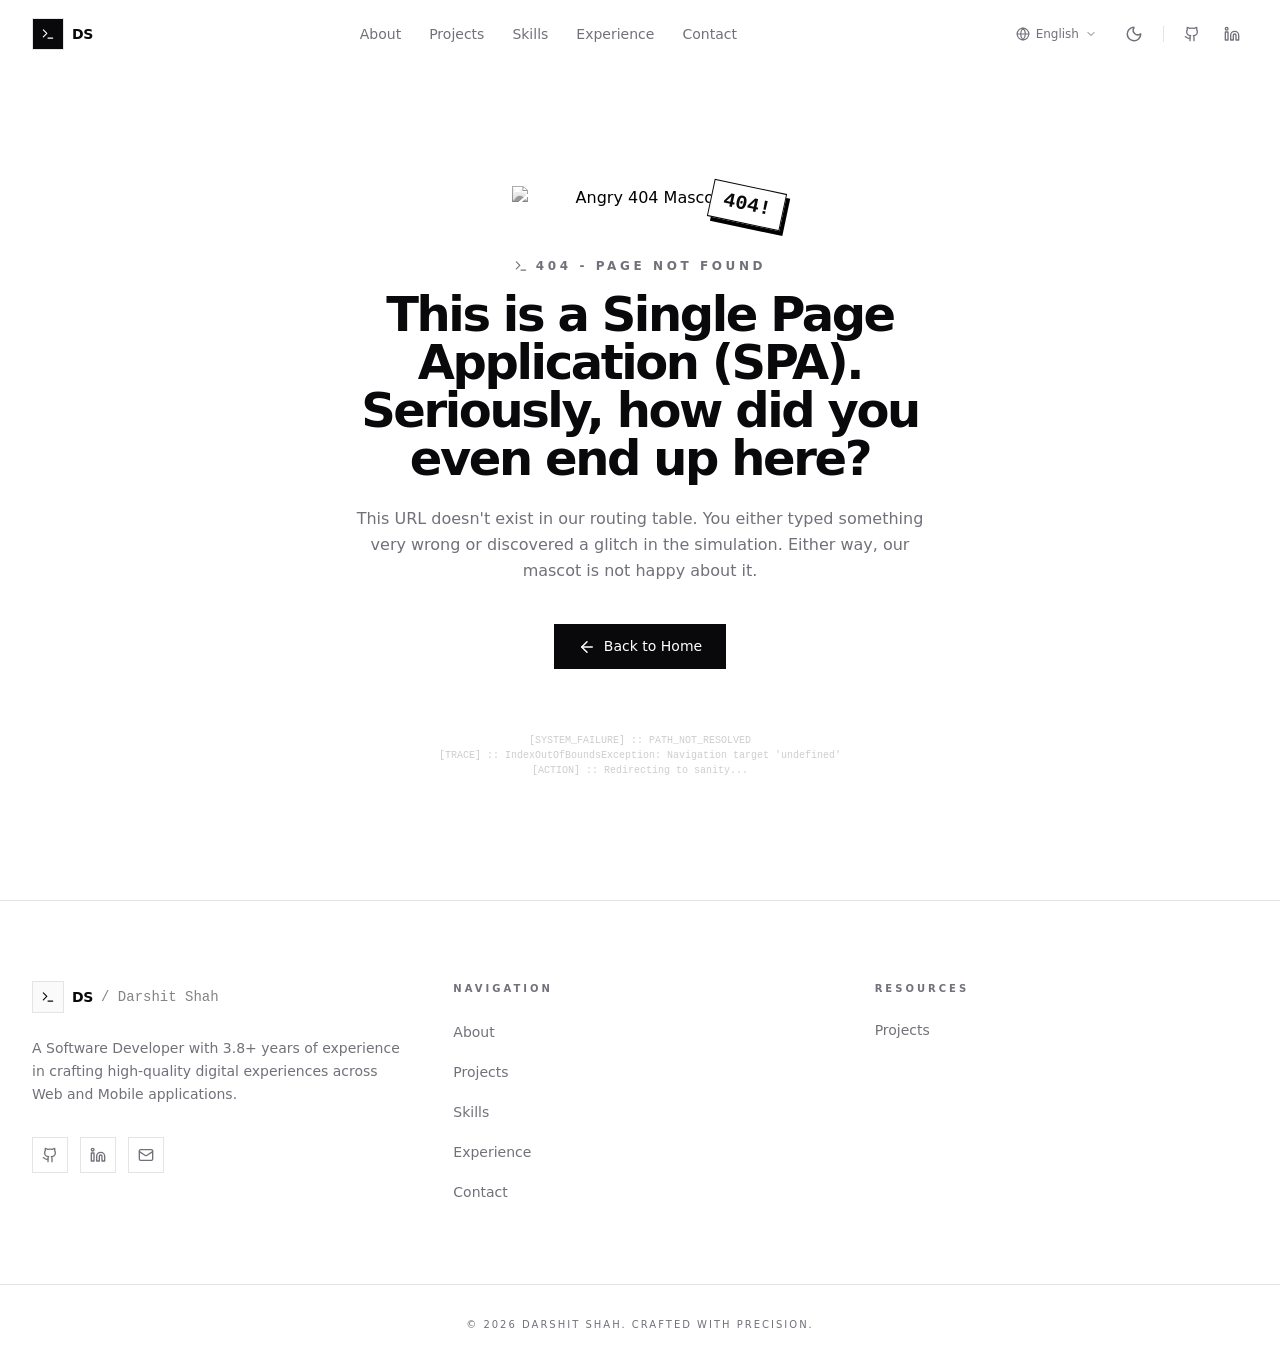
==== commit 24b27a53: "Updates" ====
--- a/index.html
+++ b/index.html
@@ -8,8 +8,8 @@
     <link rel="preconnect" href="https://fonts.googleapis.com" />
     <link rel="preconnect" href="https://fonts.gstatic.com" crossorigin />
     <link href="https://fonts.googleapis.com/css2?family=Inter:wght@400;500;600;700&display=swap" rel="stylesheet" />
-    <script type="module" crossorigin src="/assets/index-BcfOrcs6.js"></script>
-    <link rel="stylesheet" crossorigin href="/assets/index-sYeAe4rU.css">
+    <script type="module" crossorigin src="/assets/index-Bl10PI9u.js"></script>
+    <link rel="stylesheet" crossorigin href="/assets/index-tSqYXqX5.css">
   </head>
   <body>
     <div id="root"></div>
--- a/assets/index-tSqYXqX5.css
+++ b/assets/index-tSqYXqX5.css
@@ -0,0 +1 @@
+@layer properties{@supports ((-webkit-hyphens:none) and (not (margin-trim:inline))) or ((-moz-orient:inline) and (not (color:rgb(from red r g b)))){*,:before,:after,::backdrop{--tw-translate-x:0;--tw-translate-y:0;--tw-translate-z:0;--tw-scale-x:1;--tw-scale-y:1;--tw-scale-z:1;--tw-rotate-x:initial;--tw-rotate-y:initial;--tw-rotate-z:initial;--tw-skew-x:initial;--tw-skew-y:initial;--tw-space-y-reverse:0;--tw-border-style:solid;--tw-leading:initial;--tw-font-weight:initial;--tw-tracking:initial;--tw-shadow:0 0 #0000;--tw-shadow-color:initial;--tw-shadow-alpha:100%;--tw-inset-shadow:0 0 #0000;--tw-inset-shadow-color:initial;--tw-inset-shadow-alpha:100%;--tw-ring-color:initial;--tw-ring-shadow:0 0 #0000;--tw-inset-ring-color:initial;--tw-inset-ring-shadow:0 0 #0000;--tw-ring-inset:initial;--tw-ring-offset-width:0px;--tw-ring-offset-color:#fff;--tw-ring-offset-shadow:0 0 #0000;--tw-blur:initial;--tw-brightness:initial;--tw-contrast:initial;--tw-grayscale:initial;--tw-hue-rotate:initial;--tw-invert:initial;--tw-opacity:initial;--tw-saturate:initial;--tw-sepia:initial;--tw-drop-shadow:initial;--tw-drop-shadow-color:initial;--tw-drop-shadow-alpha:100%;--tw-drop-shadow-size:initial;--tw-backdrop-blur:initial;--tw-backdrop-brightness:initial;--tw-backdrop-contrast:initial;--tw-backdrop-grayscale:initial;--tw-backdrop-hue-rotate:initial;--tw-backdrop-invert:initial;--tw-backdrop-opacity:initial;--tw-backdrop-saturate:initial;--tw-backdrop-sepia:initial;--tw-duration:initial}}}@layer theme{:root,:host{--font-sans:"Inter", ui-sans-serif, system-ui, -apple-system, sans-serif;--font-mono:"JetBrains Mono", ui-monospace, monospace;--color-green-400:oklch(79.2% .209 151.711);--color-green-500:oklch(72.3% .219 149.579);--color-blue-500:oklch(62.3% .214 259.815);--color-blue-600:oklch(54.6% .245 262.881);--color-black:#000;--spacing:.25rem;--container-sm:24rem;--container-md:28rem;--container-lg:32rem;--container-xl:36rem;--container-2xl:42rem;--container-7xl:80rem;--text-xs:.75rem;--text-xs--line-height:calc(1 / .75);--text-sm:.875rem;--text-sm--line-height:calc(1.25 / .875);--text-base:1rem;--text-base--line-height: 1.5 ;--text-lg:1.125rem;--text-lg--line-height:calc(1.75 / 1.125);--text-xl:1.25rem;--text-xl--line-height:calc(1.75 / 1.25);--text-2xl:1.5rem;--text-2xl--line-height:calc(2 / 1.5);--text-3xl:1.875rem;--text-3xl--line-height: 1.2 ;--text-4xl:2.25rem;--text-4xl--line-height:calc(2.5 / 2.25);--text-5xl:3rem;--text-5xl--line-height:1;--text-6xl:3.75rem;--text-6xl--line-height:1;--font-weight-medium:500;--font-weight-semibold:600;--font-weight-bold:700;--font-weight-black:900;--tracking-tighter:-.05em;--tracking-tight:-.025em;--tracking-wider:.05em;--tracking-widest:.1em;--leading-tight:1.25;--leading-relaxed:1.625;--radius-md:.375rem;--radius-lg:.5rem;--radius-xl:.75rem;--animate-ping:ping 1s cubic-bezier(0, 0, .2, 1) infinite;--blur-sm:8px;--blur-2xl:40px;--blur-3xl:64px;--default-transition-duration:.15s;--default-transition-timing-function:cubic-bezier(.4, 0, .2, 1);--default-font-family:var(--font-sans);--default-mono-font-family:var(--font-mono);--color-background:var(--background);--color-foreground:var(--foreground);--color-muted-foreground:var(--muted-foreground);--color-border:var(--border);--color-border-hover:var(--border-hover);--color-surface:var(--surface)}}@layer base{*,:after,:before,::backdrop{box-sizing:border-box;border:0 solid;margin:0;padding:0}::file-selector-button{box-sizing:border-box;border:0 solid;margin:0;padding:0}html,:host{-webkit-text-size-adjust:100%;-moz-tab-size:4;-o-tab-size:4;tab-size:4;line-height:1.5;font-family:var(--default-font-family,ui-sans-serif, system-ui, sans-serif, "Apple Color Emoji", "Segoe UI Emoji", "Segoe UI Symbol", "Noto Color Emoji");font-feature-settings:var(--default-font-feature-settings,normal);font-variation-settings:var(--default-font-variation-settings,normal);-webkit-tap-highlight-color:transparent}hr{height:0;color:inherit;border-top-width:1px}abbr:where([title]){-webkit-text-decoration:underline dotted;text-decoration:underline dotted}h1,h2,h3,h4,h5,h6{font-size:inherit;font-weight:inherit}a{color:inherit;-webkit-text-decoration:inherit;text-decoration:inherit}b,strong{font-weight:bolder}code,kbd,samp,pre{font-family:var(--default-mono-font-family,ui-monospace, SFMono-Regular, Menlo, Monaco, Consolas, "Liberation Mono", "Courier New", monospace);font-feature-settings:var(--default-mono-font-feature-settings,normal);font-variation-settings:var(--default-mono-font-variation-settings,normal);font-size:1em}small{font-size:80%}sub,sup{vertical-align:baseline;font-size:75%;line-height:0;position:relative}sub{bottom:-.25em}sup{top:-.5em}table{text-indent:0;border-color:inherit;border-collapse:collapse}:-moz-focusring{outline:auto}progress{vertical-align:baseline}summary{display:list-item}ol,ul,menu{list-style:none}img,svg,video,canvas,audio,iframe,embed,object{vertical-align:middle;display:block}img,video{max-width:100%;height:auto}button,input,select,optgroup,textarea{font:inherit;font-feature-settings:inherit;font-variation-settings:inherit;letter-spacing:inherit;color:inherit;opacity:1;background-color:#0000;border-radius:0}::file-selector-button{font:inherit;font-feature-settings:inherit;font-variation-settings:inherit;letter-spacing:inherit;color:inherit;opacity:1;background-color:#0000;border-radius:0}:where(select:is([multiple],[size])) optgroup{font-weight:bolder}:where(select:is([multiple],[size])) optgroup option{padding-inline-start:20px}::file-selector-button{margin-inline-end:4px}::-moz-placeholder{opacity:1}::placeholder{opacity:1}@supports (not (-webkit-appearance:-apple-pay-button)) or (contain-intrinsic-size:1px){::-moz-placeholder{color:currentColor}::placeholder{color:currentColor}@supports (color:color-mix(in lab,red,red)){::-moz-placeholder{color:color-mix(in oklab,currentcolor 50%,transparent)}::placeholder{color:color-mix(in oklab,currentcolor 50%,transparent)}}}textarea{resize:vertical}::-webkit-search-decoration{-webkit-appearance:none}::-webkit-date-and-time-value{min-height:1lh;text-align:inherit}::-webkit-datetime-edit{display:inline-flex}::-webkit-datetime-edit-fields-wrapper{padding:0}::-webkit-datetime-edit{padding-block:0}::-webkit-datetime-edit-year-field{padding-block:0}::-webkit-datetime-edit-month-field{padding-block:0}::-webkit-datetime-edit-day-field{padding-block:0}::-webkit-datetime-edit-hour-field{padding-block:0}::-webkit-datetime-edit-minute-field{padding-block:0}::-webkit-datetime-edit-second-field{padding-block:0}::-webkit-datetime-edit-millisecond-field{padding-block:0}::-webkit-datetime-edit-meridiem-field{padding-block:0}::-webkit-calendar-picker-indicator{line-height:1}:-moz-ui-invalid{box-shadow:none}button,input:where([type=button],[type=reset],[type=submit]){-webkit-appearance:button;-moz-appearance:button;appearance:button}::file-selector-button{-webkit-appearance:button;-moz-appearance:button;appearance:button}::-webkit-inner-spin-button{height:auto}::-webkit-outer-spin-button{height:auto}[hidden]:where(:not([hidden=until-found])){display:none!important}*{border-color:var(--color-border)}html{scroll-behavior:smooth;-webkit-font-smoothing:antialiased;-moz-osx-font-smoothing:grayscale}body{background-color:var(--color-background);color:var(--color-foreground);-webkit-font-smoothing:antialiased;-moz-osx-font-smoothing:grayscale;transition-property:color,background-color,border-color,outline-color,text-decoration-color,fill,stroke,--tw-gradient-from,--tw-gradient-via,--tw-gradient-to;transition-timing-function:var(--tw-ease,var(--default-transition-timing-function));transition-duration:var(--tw-duration,var(--default-transition-duration));--tw-duration:.3s;font-feature-settings:"cv02","cv03","cv04","cv11";text-rendering:optimizelegibility;transition-duration:.3s}::-moz-selection{background:var(--foreground);color:var(--background)}::selection{background:var(--foreground);color:var(--background)}::-webkit-scrollbar{width:6px}::-webkit-scrollbar-track{background:0 0}::-webkit-scrollbar-thumb{background:#d4d4d8;border-radius:3px}.dark ::-webkit-scrollbar-thumb{background:#3f3f46}::-webkit-scrollbar-thumb:hover{background:#a1a1aa}:focus-visible{outline:2px solid var(--foreground);outline-offset:2px}}@layer components;@layer utilities{.pointer-events-auto{pointer-events:auto}.pointer-events-none{pointer-events:none}.visible{visibility:visible}.absolute{position:absolute}.fixed{position:fixed}.relative{position:relative}.-inset-6{inset:calc(var(--spacing) * -6)}.-inset-10{inset:calc(var(--spacing) * -10)}.inset-0{inset:calc(var(--spacing) * 0)}.start{inset-inline-start:var(--spacing)}.end{inset-inline-end:var(--spacing)}.top-0{top:calc(var(--spacing) * 0)}.top-1\/2{top:50%}.top-1\/4{top:25%}.top-4{top:calc(var(--spacing) * 4)}.top-\[-20px\]{top:-20px}.top-\[57px\]{top:57px}.-right-4{right:calc(var(--spacing) * -4)}.-right-12{right:calc(var(--spacing) * -12)}.right-0{right:calc(var(--spacing) * 0)}.right-3{right:calc(var(--spacing) * 3)}.right-6{right:calc(var(--spacing) * 6)}.-bottom-4{bottom:calc(var(--spacing) * -4)}.bottom-0{bottom:calc(var(--spacing) * 0)}.bottom-1\/4{bottom:25%}.bottom-6{bottom:calc(var(--spacing) * 6)}.-left-12{left:calc(var(--spacing) * -12)}.left-0{left:calc(var(--spacing) * 0)}.left-1\/2{left:50%}.left-3{left:calc(var(--spacing) * 3)}.left-4{left:calc(var(--spacing) * 4)}.left-\[-60px\]{left:-60px}.-z-10{z-index:-10}.-z-20{z-index:-20}.-z-30{z-index:-30}.z-10{z-index:10}.z-20{z-index:20}.z-30{z-index:30}.z-40{z-index:40}.z-50{z-index:50}.mx-1{margin-inline:calc(var(--spacing) * 1)}.mx-auto{margin-inline:auto}.mt-1{margin-top:calc(var(--spacing) * 1)}.mt-1\.5{margin-top:calc(var(--spacing) * 1.5)}.mt-2{margin-top:calc(var(--spacing) * 2)}.mt-3{margin-top:calc(var(--spacing) * 3)}.mt-4{margin-top:calc(var(--spacing) * 4)}.mt-6{margin-top:calc(var(--spacing) * 6)}.mt-8{margin-top:calc(var(--spacing) * 8)}.mt-10{margin-top:calc(var(--spacing) * 10)}.mt-12{margin-top:calc(var(--spacing) * 12)}.mt-16{margin-top:calc(var(--spacing) * 16)}.mt-20{margin-top:calc(var(--spacing) * 20)}.mt-\[6px\]{margin-top:6px}.mt-auto{margin-top:auto}.-mr-2{margin-right:calc(var(--spacing) * -2)}.mr-2{margin-right:calc(var(--spacing) * 2)}.mb-1{margin-bottom:calc(var(--spacing) * 1)}.mb-4{margin-bottom:calc(var(--spacing) * 4)}.mb-6{margin-bottom:calc(var(--spacing) * 6)}.mb-8{margin-bottom:calc(var(--spacing) * 8)}.mb-12{margin-bottom:calc(var(--spacing) * 12)}.mb-16{margin-bottom:calc(var(--spacing) * 16)}.line-clamp-1{-webkit-line-clamp:1;-webkit-box-orient:vertical;display:-webkit-box;overflow:hidden}.line-clamp-3{-webkit-line-clamp:3;-webkit-box-orient:vertical;display:-webkit-box;overflow:hidden}.block{display:block}.contents{display:contents}.flex{display:flex}.grid{display:grid}.hidden{display:none}.inline-flex{display:inline-flex}.h-1{height:calc(var(--spacing) * 1)}.h-1\.5{height:calc(var(--spacing) * 1.5)}.h-2{height:calc(var(--spacing) * 2)}.h-4{height:calc(var(--spacing) * 4)}.h-8{height:calc(var(--spacing) * 8)}.h-9{height:calc(var(--spacing) * 9)}.h-10{height:calc(var(--spacing) * 10)}.h-16{height:calc(var(--spacing) * 16)}.h-24{height:calc(var(--spacing) * 24)}.h-56{height:calc(var(--spacing) * 56)}.h-64{height:calc(var(--spacing) * 64)}.h-72{height:calc(var(--spacing) * 72)}.h-auto{height:auto}.h-full{height:100%}.h-px{height:1px}.max-h-\[75vh\]{max-height:75vh}.min-h-\[500px\]{min-height:500px}.min-h-screen{min-height:100vh}.w-1\.5{width:calc(var(--spacing) * 1.5)}.w-1\/3{width:33.3333%}.w-2{width:calc(var(--spacing) * 2)}.w-8{width:calc(var(--spacing) * 8)}.w-9{width:calc(var(--spacing) * 9)}.w-10{width:calc(var(--spacing) * 10)}.w-16{width:calc(var(--spacing) * 16)}.w-24{width:calc(var(--spacing) * 24)}.w-32{width:calc(var(--spacing) * 32)}.w-48{width:calc(var(--spacing) * 48)}.w-56{width:calc(var(--spacing) * 56)}.w-64{width:calc(var(--spacing) * 64)}.w-72{width:calc(var(--spacing) * 72)}.w-fit{width:-moz-fit-content;width:fit-content}.w-full{width:100%}.w-px{width:1px}.max-w-2xl{max-width:var(--container-2xl)}.max-w-7xl{max-width:var(--container-7xl)}.max-w-\[85\%\]{max-width:85%}.max-w-lg{max-width:var(--container-lg)}.max-w-md{max-width:var(--container-md)}.max-w-sm{max-width:var(--container-sm)}.max-w-xl{max-width:var(--container-xl)}.min-w-\[180px\]{min-width:180px}.flex-1{flex:1}.shrink-0{flex-shrink:0}.origin-bottom-right{transform-origin:100% 100%}.-translate-x-1\/2{--tw-translate-x: -50% ;translate:var(--tw-translate-x) var(--tw-translate-y)}.-translate-y-1\/2{--tw-translate-y: -50% ;translate:var(--tw-translate-x) var(--tw-translate-y)}.-translate-y-4{--tw-translate-y:calc(var(--spacing) * -4);translate:var(--tw-translate-x) var(--tw-translate-y)}.translate-y-0{--tw-translate-y:calc(var(--spacing) * 0);translate:var(--tw-translate-x) var(--tw-translate-y)}.translate-y-4{--tw-translate-y:calc(var(--spacing) * 4);translate:var(--tw-translate-x) var(--tw-translate-y)}.scale-75{--tw-scale-x:75%;--tw-scale-y:75%;--tw-scale-z:75%;scale:var(--tw-scale-x) var(--tw-scale-y)}.-rotate-2{rotate:-2deg}.-rotate-6{rotate:-6deg}.rotate-1{rotate:1deg}.rotate-12{rotate:12deg}.rotate-180{rotate:180deg}.transform{transform:var(--tw-rotate-x,) var(--tw-rotate-y,) var(--tw-rotate-z,) var(--tw-skew-x,) var(--tw-skew-y,)}.animate-ping{animation:var(--animate-ping)}.grid-cols-1{grid-template-columns:repeat(1,minmax(0,1fr))}.flex-col{flex-direction:column}.flex-wrap{flex-wrap:wrap}.items-center{align-items:center}.items-end{align-items:flex-end}.items-start{align-items:flex-start}.justify-between{justify-content:space-between}.justify-center{justify-content:center}.justify-end{justify-content:flex-end}.gap-1{gap:calc(var(--spacing) * 1)}.gap-1\.5{gap:calc(var(--spacing) * 1.5)}.gap-2{gap:calc(var(--spacing) * 2)}.gap-3{gap:calc(var(--spacing) * 3)}.gap-4{gap:calc(var(--spacing) * 4)}.gap-6{gap:calc(var(--spacing) * 6)}.gap-7{gap:calc(var(--spacing) * 7)}.gap-8{gap:calc(var(--spacing) * 8)}.gap-12{gap:calc(var(--spacing) * 12)}.gap-px{gap:1px}:where(.space-y-1>:not(:last-child)){--tw-space-y-reverse:0;margin-block-start:calc(calc(var(--spacing) * 1) * var(--tw-space-y-reverse));margin-block-end:calc(calc(var(--spacing) * 1) * calc(1 - var(--tw-space-y-reverse)))}:where(.space-y-2>:not(:last-child)){--tw-space-y-reverse:0;margin-block-start:calc(calc(var(--spacing) * 2) * var(--tw-space-y-reverse));margin-block-end:calc(calc(var(--spacing) * 2) * calc(1 - var(--tw-space-y-reverse)))}:where(.space-y-3>:not(:last-child)){--tw-space-y-reverse:0;margin-block-start:calc(calc(var(--spacing) * 3) * var(--tw-space-y-reverse));margin-block-end:calc(calc(var(--spacing) * 3) * calc(1 - var(--tw-space-y-reverse)))}:where(.space-y-4>:not(:last-child)){--tw-space-y-reverse:0;margin-block-start:calc(calc(var(--spacing) * 4) * var(--tw-space-y-reverse));margin-block-end:calc(calc(var(--spacing) * 4) * calc(1 - var(--tw-space-y-reverse)))}:where(.space-y-6>:not(:last-child)){--tw-space-y-reverse:0;margin-block-start:calc(calc(var(--spacing) * 6) * var(--tw-space-y-reverse));margin-block-end:calc(calc(var(--spacing) * 6) * calc(1 - var(--tw-space-y-reverse)))}:where(.space-y-8>:not(:last-child)){--tw-space-y-reverse:0;margin-block-start:calc(calc(var(--spacing) * 8) * var(--tw-space-y-reverse));margin-block-end:calc(calc(var(--spacing) * 8) * calc(1 - var(--tw-space-y-reverse)))}.overflow-hidden{overflow:hidden}.overflow-y-auto{overflow-y:auto}.rounded-full{border-radius:3.40282e38px}.rounded-lg{border-radius:var(--radius-lg)}.rounded-md{border-radius:var(--radius-md)}.rounded-xl{border-radius:var(--radius-xl)}.border{border-style:var(--tw-border-style);border-width:1px}.border-\[8px\]{border-style:var(--tw-border-style);border-width:8px}.border-x{border-inline-style:var(--tw-border-style);border-inline-width:1px}.border-t{border-top-style:var(--tw-border-style);border-top-width:1px}.border-b{border-bottom-style:var(--tw-border-style);border-bottom-width:1px}.border-l{border-left-style:var(--tw-border-style);border-left-width:1px}.border-dashed{--tw-border-style:dashed;border-style:dashed}.border-blue-500\/10{border-color:#3080ff1a}@supports (color:color-mix(in lab,red,red)){.border-blue-500\/10{border-color:color-mix(in oklab,var(--color-blue-500) 10%,transparent)}}.border-blue-500\/20{border-color:#3080ff33}@supports (color:color-mix(in lab,red,red)){.border-blue-500\/20{border-color:color-mix(in oklab,var(--color-blue-500) 20%,transparent)}}.border-border,.border-border\/50{border-color:var(--color-border)}@supports (color:color-mix(in lab,red,red)){.border-border\/50{border-color:color-mix(in oklab,var(--color-border) 50%,transparent)}}.border-foreground{border-color:var(--color-foreground)}.border-green-500{border-color:var(--color-green-500)}.border-transparent{border-color:#0000}.bg-background{background-color:var(--color-background)}.bg-border{background-color:var(--color-border)}.bg-foreground,.bg-foreground\/60{background-color:var(--color-foreground)}@supports (color:color-mix(in lab,red,red)){.bg-foreground\/60{background-color:color-mix(in oklab,var(--color-foreground) 60%,transparent)}}.bg-foreground\/\[0\.02\]{background-color:var(--color-foreground)}@supports (color:color-mix(in lab,red,red)){.bg-foreground\/\[0\.02\]{background-color:color-mix(in oklab,var(--color-foreground) 2%,transparent)}}.bg-green-400{background-color:var(--color-green-400)}.bg-green-500{background-color:var(--color-green-500)}.bg-green-500\/5{background-color:#00c7580d}@supports (color:color-mix(in lab,red,red)){.bg-green-500\/5{background-color:color-mix(in oklab,var(--color-green-500) 5%,transparent)}}.bg-muted-foreground\/50{background-color:var(--color-muted-foreground)}@supports (color:color-mix(in lab,red,red)){.bg-muted-foreground\/50{background-color:color-mix(in oklab,var(--color-muted-foreground) 50%,transparent)}}.bg-surface,.bg-surface\/30{background-color:var(--color-surface)}@supports (color:color-mix(in lab,red,red)){.bg-surface\/30{background-color:color-mix(in oklab,var(--color-surface) 30%,transparent)}}.bg-surface\/50{background-color:var(--color-surface)}@supports (color:color-mix(in lab,red,red)){.bg-surface\/50{background-color:color-mix(in oklab,var(--color-surface) 50%,transparent)}}.bg-surface\/80{background-color:var(--color-surface)}@supports (color:color-mix(in lab,red,red)){.bg-surface\/80{background-color:color-mix(in oklab,var(--color-surface) 80%,transparent)}}.bg-transparent{background-color:#0000}.object-cover{-o-object-fit:cover;object-fit:cover}.\!p-0{padding:calc(var(--spacing) * 0)!important}.p-1{padding:calc(var(--spacing) * 1)}.p-4{padding:calc(var(--spacing) * 4)}.p-6{padding:calc(var(--spacing) * 6)}.p-8{padding:calc(var(--spacing) * 8)}.px-2{padding-inline:calc(var(--spacing) * 2)}.px-2\.5{padding-inline:calc(var(--spacing) * 2.5)}.px-3{padding-inline:calc(var(--spacing) * 3)}.px-4{padding-inline:calc(var(--spacing) * 4)}.px-6{padding-inline:calc(var(--spacing) * 6)}.px-8{padding-inline:calc(var(--spacing) * 8)}.px-10{padding-inline:calc(var(--spacing) * 10)}.py-1{padding-block:calc(var(--spacing) * 1)}.py-2{padding-block:calc(var(--spacing) * 2)}.py-4{padding-block:calc(var(--spacing) * 4)}.py-5{padding-block:calc(var(--spacing) * 5)}.py-6{padding-block:calc(var(--spacing) * 6)}.py-8{padding-block:calc(var(--spacing) * 8)}.py-16{padding-block:calc(var(--spacing) * 16)}.py-20{padding-block:calc(var(--spacing) * 20)}.py-24{padding-block:calc(var(--spacing) * 24)}.pt-5{padding-top:calc(var(--spacing) * 5)}.pt-6{padding-top:calc(var(--spacing) * 6)}.pt-8{padding-top:calc(var(--spacing) * 8)}.pt-16{padding-top:calc(var(--spacing) * 16)}.pt-24{padding-top:calc(var(--spacing) * 24)}.pt-28{padding-top:calc(var(--spacing) * 28)}.pr-0{padding-right:calc(var(--spacing) * 0)}.pb-12{padding-bottom:calc(var(--spacing) * 12)}.pb-16{padding-bottom:calc(var(--spacing) * 16)}.pb-24{padding-bottom:calc(var(--spacing) * 24)}.pl-6{padding-left:calc(var(--spacing) * 6)}.pl-8{padding-left:calc(var(--spacing) * 8)}.text-center{text-align:center}.text-left{text-align:left}.font-mono{font-family:var(--font-mono)}.text-2xl{font-size:var(--text-2xl);line-height:var(--tw-leading,var(--text-2xl--line-height))}.text-3xl{font-size:var(--text-3xl);line-height:var(--tw-leading,var(--text-3xl--line-height))}.text-4xl{font-size:var(--text-4xl);line-height:var(--tw-leading,var(--text-4xl--line-height))}.text-base{font-size:var(--text-base);line-height:var(--tw-leading,var(--text-base--line-height))}.text-lg{font-size:var(--text-lg);line-height:var(--tw-leading,var(--text-lg--line-height))}.text-sm{font-size:var(--text-sm);line-height:var(--tw-leading,var(--text-sm--line-height))}.text-xl{font-size:var(--text-xl);line-height:var(--tw-leading,var(--text-xl--line-height))}.text-xs{font-size:var(--text-xs);line-height:var(--tw-leading,var(--text-xs--line-height))}.text-\[9px\]{font-size:9px}.text-\[10px\]{font-size:10px}.text-\[11px\]{font-size:11px}.text-\[15px\]{font-size:15px}.text-\[40vw\]{font-size:40vw}.leading-none{--tw-leading:1;line-height:1}.leading-relaxed{--tw-leading:var(--leading-relaxed);line-height:var(--leading-relaxed)}.leading-tight{--tw-leading:var(--leading-tight);line-height:var(--leading-tight)}.font-black{--tw-font-weight:var(--font-weight-black);font-weight:var(--font-weight-black)}.font-bold{--tw-font-weight:var(--font-weight-bold);font-weight:var(--font-weight-bold)}.font-medium{--tw-font-weight:var(--font-weight-medium);font-weight:var(--font-weight-medium)}.font-semibold{--tw-font-weight:var(--font-weight-semibold);font-weight:var(--font-weight-semibold)}.tracking-\[0\.2em\]{--tw-tracking:.2em;letter-spacing:.2em}.tracking-\[0\.3em\]{--tw-tracking:.3em;letter-spacing:.3em}.tracking-\[0\.4em\]{--tw-tracking:.4em;letter-spacing:.4em}.tracking-tight{--tw-tracking:var(--tracking-tight);letter-spacing:var(--tracking-tight)}.tracking-tighter{--tw-tracking:var(--tracking-tighter);letter-spacing:var(--tracking-tighter)}.tracking-wider{--tw-tracking:var(--tracking-wider);letter-spacing:var(--tracking-wider)}.tracking-widest{--tw-tracking:var(--tracking-widest);letter-spacing:var(--tracking-widest)}.whitespace-nowrap{white-space:nowrap}.text-background{color:var(--color-background)}.text-black{color:var(--color-black)}.text-blue-500{color:var(--color-blue-500)}.text-foreground{color:var(--color-foreground)}.text-muted-foreground,.text-muted-foreground\/40{color:var(--color-muted-foreground)}@supports (color:color-mix(in lab,red,red)){.text-muted-foreground\/40{color:color-mix(in oklab,var(--color-muted-foreground) 40%,transparent)}}.text-muted-foreground\/50{color:var(--color-muted-foreground)}@supports (color:color-mix(in lab,red,red)){.text-muted-foreground\/50{color:color-mix(in oklab,var(--color-muted-foreground) 50%,transparent)}}.uppercase{text-transform:uppercase}.italic{font-style:italic}.underline-offset-4{text-underline-offset:4px}.opacity-0{opacity:0}.opacity-5{opacity:.05}.opacity-20{opacity:.2}.opacity-40{opacity:.4}.opacity-50{opacity:.5}.opacity-75{opacity:.75}.opacity-100{opacity:1}.opacity-\[0\.02\]{opacity:.02}.shadow-2xl{--tw-shadow:0 25px 50px -12px var(--tw-shadow-color,#00000040);box-shadow:var(--tw-inset-shadow),var(--tw-inset-ring-shadow),var(--tw-ring-offset-shadow),var(--tw-ring-shadow),var(--tw-shadow)}.shadow-\[4px_4px_0px_0px_rgba\(0\,0\,0\,1\)\]{--tw-shadow:4px 4px 0px 0px var(--tw-shadow-color,#000);box-shadow:var(--tw-inset-shadow),var(--tw-inset-ring-shadow),var(--tw-ring-offset-shadow),var(--tw-ring-shadow),var(--tw-shadow)}.shadow-\[16px_16px_0px_0px_rgba\(0\,0\,0\,0\.05\)\]{--tw-shadow:16px 16px 0px 0px var(--tw-shadow-color,#0000000d);box-shadow:var(--tw-inset-shadow),var(--tw-inset-ring-shadow),var(--tw-ring-offset-shadow),var(--tw-ring-shadow),var(--tw-shadow)}.shadow-sm{--tw-shadow:0 1px 3px 0 var(--tw-shadow-color,#0000001a), 0 1px 2px -1px var(--tw-shadow-color,#0000001a);box-shadow:var(--tw-inset-shadow),var(--tw-inset-ring-shadow),var(--tw-ring-offset-shadow),var(--tw-ring-shadow),var(--tw-shadow)}.shadow-xl{--tw-shadow:0 20px 25px -5px var(--tw-shadow-color,#0000001a), 0 8px 10px -6px var(--tw-shadow-color,#0000001a);box-shadow:var(--tw-inset-shadow),var(--tw-inset-ring-shadow),var(--tw-ring-offset-shadow),var(--tw-ring-shadow),var(--tw-shadow)}.blur-2xl{--tw-blur:blur(var(--blur-2xl));filter:var(--tw-blur,) var(--tw-brightness,) var(--tw-contrast,) var(--tw-grayscale,) var(--tw-hue-rotate,) var(--tw-invert,) var(--tw-saturate,) var(--tw-sepia,) var(--tw-drop-shadow,)}.blur-3xl{--tw-blur:blur(var(--blur-3xl));filter:var(--tw-blur,) var(--tw-brightness,) var(--tw-contrast,) var(--tw-grayscale,) var(--tw-hue-rotate,) var(--tw-invert,) var(--tw-saturate,) var(--tw-sepia,) var(--tw-drop-shadow,)}.brightness-90{--tw-brightness:brightness(90%);filter:var(--tw-blur,) var(--tw-brightness,) var(--tw-contrast,) var(--tw-grayscale,) var(--tw-hue-rotate,) var(--tw-invert,) var(--tw-saturate,) var(--tw-sepia,) var(--tw-drop-shadow,)}.contrast-125{--tw-contrast:contrast(125%);filter:var(--tw-blur,) var(--tw-brightness,) var(--tw-contrast,) var(--tw-grayscale,) var(--tw-hue-rotate,) var(--tw-invert,) var(--tw-saturate,) var(--tw-sepia,) var(--tw-drop-shadow,)}.grayscale{--tw-grayscale:grayscale(100%);filter:var(--tw-blur,) var(--tw-brightness,) var(--tw-contrast,) var(--tw-grayscale,) var(--tw-hue-rotate,) var(--tw-invert,) var(--tw-saturate,) var(--tw-sepia,) var(--tw-drop-shadow,)}.backdrop-blur-sm{--tw-backdrop-blur:blur(var(--blur-sm));-webkit-backdrop-filter:var(--tw-backdrop-blur,) var(--tw-backdrop-brightness,) var(--tw-backdrop-contrast,) var(--tw-backdrop-grayscale,) var(--tw-backdrop-hue-rotate,) var(--tw-backdrop-invert,) var(--tw-backdrop-opacity,) var(--tw-backdrop-saturate,) var(--tw-backdrop-sepia,);backdrop-filter:var(--tw-backdrop-blur,) var(--tw-backdrop-brightness,) var(--tw-backdrop-contrast,) var(--tw-backdrop-grayscale,) var(--tw-backdrop-hue-rotate,) var(--tw-backdrop-invert,) var(--tw-backdrop-opacity,) var(--tw-backdrop-saturate,) var(--tw-backdrop-sepia,)}.transition{transition-property:color,background-color,border-color,outline-color,text-decoration-color,fill,stroke,--tw-gradient-from,--tw-gradient-via,--tw-gradient-to,opacity,box-shadow,transform,translate,scale,rotate,filter,backdrop-filter,display,content-visibility,overlay,pointer-events;transition-timing-function:var(--tw-ease,var(--default-transition-timing-function));transition-duration:var(--tw-duration,var(--default-transition-duration))}.transition-all{transition-property:all;transition-timing-function:var(--tw-ease,var(--default-transition-timing-function));transition-duration:var(--tw-duration,var(--default-transition-duration))}.transition-colors{transition-property:color,background-color,border-color,outline-color,text-decoration-color,fill,stroke,--tw-gradient-from,--tw-gradient-via,--tw-gradient-to;transition-timing-function:var(--tw-ease,var(--default-transition-timing-function));transition-duration:var(--tw-duration,var(--default-transition-duration))}.transition-opacity{transition-property:opacity;transition-timing-function:var(--tw-ease,var(--default-transition-timing-function));transition-duration:var(--tw-duration,var(--default-transition-duration))}.transition-transform{transition-property:transform,translate,scale,rotate;transition-timing-function:var(--tw-ease,var(--default-transition-timing-function));transition-duration:var(--tw-duration,var(--default-transition-duration))}.duration-200{--tw-duration:.2s;transition-duration:.2s}.duration-300{--tw-duration:.3s;transition-duration:.3s}.duration-700{--tw-duration:.7s;transition-duration:.7s}@media(hover:hover){.group-hover\:-translate-x-1:is(:where(.group):hover *){--tw-translate-x:calc(var(--spacing) * -1);translate:var(--tw-translate-x) var(--tw-translate-y)}.group-hover\:-translate-x-2:is(:where(.group):hover *){--tw-translate-x:calc(var(--spacing) * -2);translate:var(--tw-translate-x) var(--tw-translate-y)}.group-hover\:translate-x-0\.5:is(:where(.group):hover *){--tw-translate-x:calc(var(--spacing) * .5);translate:var(--tw-translate-x) var(--tw-translate-y)}.group-hover\:translate-x-1:is(:where(.group):hover *){--tw-translate-x:calc(var(--spacing) * 1);translate:var(--tw-translate-x) var(--tw-translate-y)}.group-hover\:-translate-y-0\.5:is(:where(.group):hover *){--tw-translate-y:calc(var(--spacing) * -.5);translate:var(--tw-translate-x) var(--tw-translate-y)}.group-hover\:border-border-hover:is(:where(.group):hover *){border-color:var(--color-border-hover)}.group-hover\:border-foreground\/30:is(:where(.group):hover *){border-color:var(--color-foreground)}@supports (color:color-mix(in lab,red,red)){.group-hover\:border-foreground\/30:is(:where(.group):hover *){border-color:color-mix(in oklab,var(--color-foreground) 30%,transparent)}}.group-hover\:bg-foreground:is(:where(.group):hover *),.group-hover\:bg-foreground\/\[0\.05\]:is(:where(.group):hover *){background-color:var(--color-foreground)}@supports (color:color-mix(in lab,red,red)){.group-hover\:bg-foreground\/\[0\.05\]:is(:where(.group):hover *){background-color:color-mix(in oklab,var(--color-foreground) 5%,transparent)}}.group-hover\:bg-transparent:is(:where(.group):hover *){background-color:#0000}.group-hover\:text-background:is(:where(.group):hover *){color:var(--color-background)}.group-hover\:text-foreground:is(:where(.group):hover *){color:var(--color-foreground)}.group-hover\:grayscale-0:is(:where(.group):hover *){--tw-grayscale:grayscale(0%);filter:var(--tw-blur,) var(--tw-brightness,) var(--tw-contrast,) var(--tw-grayscale,) var(--tw-hue-rotate,) var(--tw-invert,) var(--tw-saturate,) var(--tw-sepia,) var(--tw-drop-shadow,)}.hover\:border-blue-600:hover{border-color:var(--color-blue-600)}.hover\:border-border-hover:hover{border-color:var(--color-border-hover)}.hover\:border-foreground:hover,.hover\:border-foreground\/20:hover{border-color:var(--color-foreground)}@supports (color:color-mix(in lab,red,red)){.hover\:border-foreground\/20:hover{border-color:color-mix(in oklab,var(--color-foreground) 20%,transparent)}}.hover\:border-foreground\/30:hover{border-color:var(--color-foreground)}@supports (color:color-mix(in lab,red,red)){.hover\:border-foreground\/30:hover{border-color:color-mix(in oklab,var(--color-foreground) 30%,transparent)}}.hover\:bg-blue-600:hover{background-color:var(--color-blue-600)}.hover\:bg-foreground:hover{background-color:var(--color-foreground)}.hover\:bg-surface:hover{background-color:var(--color-surface)}.hover\:text-background:hover{color:var(--color-background)}.hover\:text-foreground:hover{color:var(--color-foreground)}.hover\:underline:hover{text-decoration-line:underline}.hover\:shadow-2xl:hover{--tw-shadow:0 25px 50px -12px var(--tw-shadow-color,#00000040);box-shadow:var(--tw-inset-shadow),var(--tw-inset-ring-shadow),var(--tw-ring-offset-shadow),var(--tw-ring-shadow),var(--tw-shadow)}.hover\:shadow-lg:hover{--tw-shadow:0 10px 15px -3px var(--tw-shadow-color,#0000001a), 0 4px 6px -4px var(--tw-shadow-color,#0000001a);box-shadow:var(--tw-inset-shadow),var(--tw-inset-ring-shadow),var(--tw-ring-offset-shadow),var(--tw-ring-shadow),var(--tw-shadow)}.hover\:shadow-foreground\/5:hover{--tw-shadow-color:var(--color-foreground)}@supports (color:color-mix(in lab,red,red)){.hover\:shadow-foreground\/5:hover{--tw-shadow-color:color-mix(in oklab, color-mix(in oklab, var(--color-foreground) 5%, transparent) var(--tw-shadow-alpha), transparent)}}}@media(min-width:40rem){.sm\:grid-cols-2{grid-template-columns:repeat(2,minmax(0,1fr))}}@media(min-width:48rem){.md\:-inset-8{inset:calc(var(--spacing) * -8)}.md\:-inset-12{inset:calc(var(--spacing) * -12)}.md\:top-\[-30px\]{top:-30px}.md\:left-\[-110px\]{left:-110px}.md\:block{display:block}.md\:flex{display:flex}.md\:hidden{display:none}.md\:h-80{height:calc(var(--spacing) * 80)}.md\:w-64{width:calc(var(--spacing) * 64)}.md\:w-72{width:calc(var(--spacing) * 72)}.md\:w-80{width:calc(var(--spacing) * 80)}.md\:scale-100{--tw-scale-x:100%;--tw-scale-y:100%;--tw-scale-z:100%;scale:var(--tw-scale-x) var(--tw-scale-y)}.md\:grid-cols-2{grid-template-columns:repeat(2,minmax(0,1fr))}.md\:flex-row{flex-direction:row}.md\:items-end{align-items:flex-end}.md\:justify-between{justify-content:space-between}.md\:border-\[10px\]{border-style:var(--tw-border-style);border-width:10px}.md\:p-8{padding:calc(var(--spacing) * 8)}.md\:py-20{padding-block:calc(var(--spacing) * 20)}.md\:pl-10{padding-left:calc(var(--spacing) * 10)}.md\:text-3xl{font-size:var(--text-3xl);line-height:var(--tw-leading,var(--text-3xl--line-height))}.md\:text-5xl{font-size:var(--text-5xl);line-height:var(--tw-leading,var(--text-5xl--line-height))}.md\:text-6xl{font-size:var(--text-6xl);line-height:var(--tw-leading,var(--text-6xl--line-height))}.md\:text-base{font-size:var(--text-base);line-height:var(--tw-leading,var(--text-base--line-height))}.md\:text-lg{font-size:var(--text-lg);line-height:var(--tw-leading,var(--text-lg--line-height))}}@media(min-width:64rem){.lg\:col-span-1{grid-column:span 1/span 1}.lg\:mt-0{margin-top:calc(var(--spacing) * 0)}.lg\:min-h-\[600px\]{min-height:600px}.lg\:grid-cols-3{grid-template-columns:repeat(3,minmax(0,1fr))}.lg\:grid-cols-\[450px_1fr\]{grid-template-columns:450px 1fr}.lg\:items-start{align-items:flex-start}.lg\:gap-24{gap:calc(var(--spacing) * 24)}.lg\:justify-self-end{justify-self:flex-end}.lg\:pr-12{padding-right:calc(var(--spacing) * 12)}.lg\:text-\[35vw\]{font-size:35vw}}@media(min-width:80rem){.xl\:pr-24{padding-right:calc(var(--spacing) * 24)}}@media(prefers-color-scheme:dark){.dark\:opacity-\[0\.05\]{opacity:.05}.dark\:shadow-\[4px_4px_0px_0px_rgba\(255\,255\,255\,1\)\]{--tw-shadow:4px 4px 0px 0px var(--tw-shadow-color,#fff);box-shadow:var(--tw-inset-shadow),var(--tw-inset-ring-shadow),var(--tw-ring-offset-shadow),var(--tw-ring-shadow),var(--tw-shadow)}.dark\:shadow-\[16px_16px_0px_0px_rgba\(255\,255\,255\,0\.02\)\]{--tw-shadow:16px 16px 0px 0px var(--tw-shadow-color,#ffffff05);box-shadow:var(--tw-inset-shadow),var(--tw-inset-ring-shadow),var(--tw-ring-offset-shadow),var(--tw-ring-shadow),var(--tw-shadow)}}}:root{--background:#fff;--foreground:#09090b;--muted:#f8f8f8;--muted-foreground:#71717a;--border:#e4e4e7;--border-hover:#a1a1aa;--surface:#fafafa;--surface-hover:#f4f4f5;--accent:#18181b}.dark{--background:#09090b;--foreground:#fafafa;--muted:#18181b;--muted-foreground:#a1a1aa;--border:#27272a;--border-hover:#3f3f46;--surface:#121214;--surface-hover:#18181b;--accent:#fafafa}.section-container{width:100%;max-width:80rem;margin-left:auto;margin-right:auto;padding-left:1.5rem;padding-right:1.5rem}@media(min-width:768px){.section-container{padding-left:2rem;padding-right:2rem}}.section-padding{padding-top:5rem;padding-bottom:5rem}@media(min-width:768px){.section-padding{padding-top:7rem;padding-bottom:7rem}}.section-divider{border-top:1px solid var(--border)}.heading-primary{letter-spacing:-.025em;color:var(--foreground);font-size:1.875rem;font-weight:700;line-height:2.25rem}@media(min-width:768px){.heading-primary{font-size:2.25rem;line-height:2.5rem}}.heading-label{text-transform:uppercase;letter-spacing:.2em;color:var(--muted-foreground);align-items:center;gap:.5rem;margin-bottom:.75rem;font-size:.75rem;font-weight:600;display:inline-flex}.card-base{border:1px solid var(--border);background-color:var(--background);padding:1.5rem;transition:all .2s}.card-interactive{border:1px solid var(--border);background-color:var(--background);cursor:pointer;padding:1.5rem;transition:all .2s}.card-interactive:hover{border-color:var(--border-hover);background-color:var(--surface)}.btn-primary{background-color:var(--foreground);color:var(--background);justify-content:center;align-items:center;gap:.5rem;padding:.75rem 1.5rem;font-size:.875rem;font-weight:500;transition:all .2s;display:inline-flex}.btn-primary:hover{opacity:.9}.btn-primary:active{transform:scale(.98)}.btn-secondary{border:1px solid var(--border);color:var(--foreground);background-color:#0000;justify-content:center;align-items:center;gap:.5rem;padding:.75rem 1.5rem;font-size:.875rem;font-weight:500;transition:all .2s;display:inline-flex}.btn-secondary:hover{border-color:var(--border-hover);background-color:var(--surface)}.btn-secondary:active{transform:scale(.98)}.tag{border:1px solid var(--border);color:var(--muted-foreground);align-items:center;gap:.375rem;padding:.375rem .75rem;font-size:.75rem;font-weight:500;transition:all .2s;display:inline-flex}.tag:hover{border-color:var(--border-hover);color:var(--foreground)}.input-field{border:1px solid var(--border);width:100%;color:var(--foreground);background-color:#0000;outline:none;padding:.75rem 1rem;font-size:.875rem;transition:all .2s}.input-field::-moz-placeholder{color:var(--muted-foreground)}.input-field::placeholder{color:var(--muted-foreground)}@supports (color:color-mix(in lab,red,red)){.input-field::-moz-placeholder{color:color-mix(in srgb,var(--muted-foreground) 40%,transparent)}.input-field::placeholder{color:color-mix(in srgb,var(--muted-foreground) 40%,transparent)}}.input-field:focus{border-color:var(--foreground);box-shadow:0 0 0 2px var(--foreground)}@supports (color:color-mix(in lab,red,red)){.input-field:focus{box-shadow:0 0 0 2px color-mix(in srgb,var(--foreground) 8%,transparent)}}.link-hover{color:var(--muted-foreground);text-underline-offset:4px;transition:color .2s}.link-hover:hover{color:var(--foreground)}.icon-btn{color:var(--muted-foreground);justify-content:center;align-items:center;padding:.5rem;transition:color .2s;display:inline-flex}.icon-btn:hover{color:var(--foreground)}.dot-pattern{background-image:radial-gradient(circle,var(--border) 1px,transparent 1px);background-size:24px 24px}@media(prefers-color-scheme:dark){.dot-pattern{background-image:radial-gradient(circle,#27272a 1px,#0000 1px)}}@property --tw-translate-x{syntax:"*";inherits:false;initial-value:0}@property --tw-translate-y{syntax:"*";inherits:false;initial-value:0}@property --tw-translate-z{syntax:"*";inherits:false;initial-value:0}@property --tw-scale-x{syntax:"*";inherits:false;initial-value:1}@property --tw-scale-y{syntax:"*";inherits:false;initial-value:1}@property --tw-scale-z{syntax:"*";inherits:false;initial-value:1}@property --tw-rotate-x{syntax:"*";inherits:false}@property --tw-rotate-y{syntax:"*";inherits:false}@property --tw-rotate-z{syntax:"*";inherits:false}@property --tw-skew-x{syntax:"*";inherits:false}@property --tw-skew-y{syntax:"*";inherits:false}@property --tw-space-y-reverse{syntax:"*";inherits:false;initial-value:0}@property --tw-border-style{syntax:"*";inherits:false;initial-value:solid}@property --tw-leading{syntax:"*";inherits:false}@property --tw-font-weight{syntax:"*";inherits:false}@property --tw-tracking{syntax:"*";inherits:false}@property --tw-shadow{syntax:"*";inherits:false;initial-value:0 0 #0000}@property --tw-shadow-color{syntax:"*";inherits:false}@property --tw-shadow-alpha{syntax:"<percentage>";inherits:false;initial-value:100%}@property --tw-inset-shadow{syntax:"*";inherits:false;initial-value:0 0 #0000}@property --tw-inset-shadow-color{syntax:"*";inherits:false}@property --tw-inset-shadow-alpha{syntax:"<percentage>";inherits:false;initial-value:100%}@property --tw-ring-color{syntax:"*";inherits:false}@property --tw-ring-shadow{syntax:"*";inherits:false;initial-value:0 0 #0000}@property --tw-inset-ring-color{syntax:"*";inherits:false}@property --tw-inset-ring-shadow{syntax:"*";inherits:false;initial-value:0 0 #0000}@property --tw-ring-inset{syntax:"*";inherits:false}@property --tw-ring-offset-width{syntax:"<length>";inherits:false;initial-value:0}@property --tw-ring-offset-color{syntax:"*";inherits:false;initial-value:#fff}@property --tw-ring-offset-shadow{syntax:"*";inherits:false;initial-value:0 0 #0000}@property --tw-blur{syntax:"*";inherits:false}@property --tw-brightness{syntax:"*";inherits:false}@property --tw-contrast{syntax:"*";inherits:false}@property --tw-grayscale{syntax:"*";inherits:false}@property --tw-hue-rotate{syntax:"*";inherits:false}@property --tw-invert{syntax:"*";inherits:false}@property --tw-opacity{syntax:"*";inherits:false}@property --tw-saturate{syntax:"*";inherits:false}@property --tw-sepia{syntax:"*";inherits:false}@property --tw-drop-shadow{syntax:"*";inherits:false}@property --tw-drop-shadow-color{syntax:"*";inherits:false}@property --tw-drop-shadow-alpha{syntax:"<percentage>";inherits:false;initial-value:100%}@property --tw-drop-shadow-size{syntax:"*";inherits:false}@property --tw-backdrop-blur{syntax:"*";inherits:false}@property --tw-backdrop-brightness{syntax:"*";inherits:false}@property --tw-backdrop-contrast{syntax:"*";inherits:false}@property --tw-backdrop-grayscale{syntax:"*";inherits:false}@property --tw-backdrop-hue-rotate{syntax:"*";inherits:false}@property --tw-backdrop-invert{syntax:"*";inherits:false}@property --tw-backdrop-opacity{syntax:"*";inherits:false}@property --tw-backdrop-saturate{syntax:"*";inherits:false}@property --tw-backdrop-sepia{syntax:"*";inherits:false}@property --tw-duration{syntax:"*";inherits:false}@keyframes ping{75%,to{opacity:0;transform:scale(2)}}
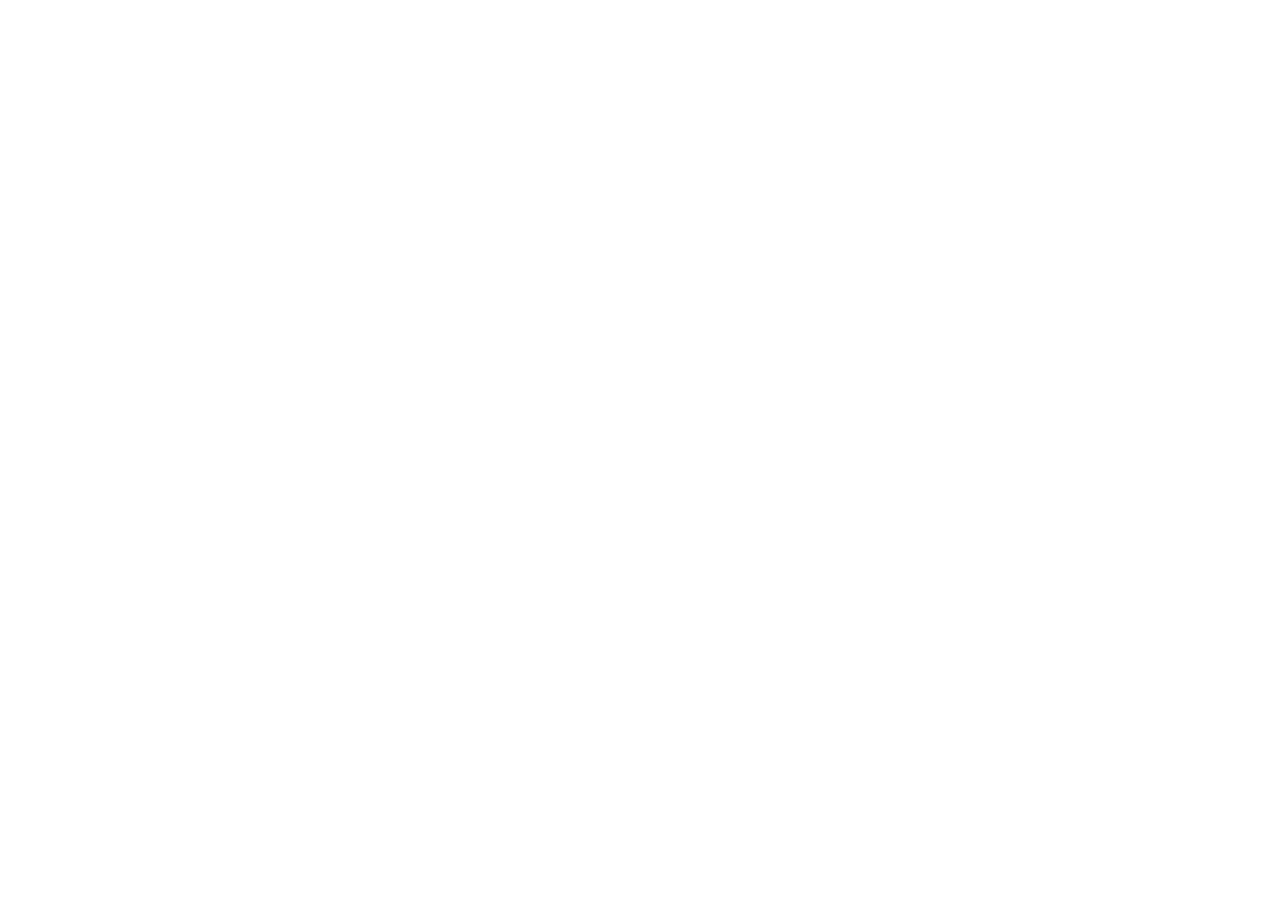
==== commit 3d61bbb7: "Updates" ====
--- a/index.html
+++ b/index.html
@@ -3,13 +3,34 @@
   <head>
     <meta charset="UTF-8" />
     <meta name="viewport" content="width=device-width, initial-scale=1.0" />
-    <meta name="description" content="Darshit Shah — Software Developer portfolio. Building scalable web and desktop ecosystems." />
+    <meta name="description" content="Darshit Shah, Software Developer in Rajkot, India. Building scalable web and mobile applications, and the maker of Cronhour." />
     <title>Darshit Shah — Software Developer</title>
+    <link rel="icon" type="image/svg+xml" href="/darshit-shah/favicon.svg" />
+    <meta name="theme-color" content="#0f0f0d" />
     <link rel="preconnect" href="https://fonts.googleapis.com" />
     <link rel="preconnect" href="https://fonts.gstatic.com" crossorigin />
-    <link href="https://fonts.googleapis.com/css2?family=Inter:wght@400;500;600;700&display=swap" rel="stylesheet" />
-    <script type="module" crossorigin src="/assets/index-Bl10PI9u.js"></script>
-    <link rel="stylesheet" crossorigin href="/assets/index-tSqYXqX5.css">
+    <link href="https://fonts.googleapis.com/css2?family=Inter:wght@400;500;600&family=Instrument+Serif:ital@0;1&family=JetBrains+Mono:wght@400;500&family=Caveat:wght@600&display=swap" rel="stylesheet" />
+    <script>
+      // Dark is the default theme; apply it before first paint to avoid a flash.
+      if (localStorage.getItem("theme") !== "light") {
+        document.documentElement.classList.add("dark");
+      }
+    </script>
+    <script type="module" crossorigin src="/darshit-shah/assets/index-DGoEPED1.js"></script>
+    <link rel="stylesheet" crossorigin href="/darshit-shah/assets/index-DEd_xwXJ.css">
+  
+    <link rel="canonical" href="https://darshitshah8.github.io/darshit-shah/" />
+    <meta name="robots" content="index, follow" />
+    <meta name="author" content="Darshit Shah" />
+    <meta property="og:type" content="website" />
+    <meta property="og:site_name" content="Darshit Shah" />
+    <meta property="og:url" content="https://darshitshah8.github.io/darshit-shah/" />
+    <meta property="og:title" content="Darshit Shah — Software Developer" />
+    <meta property="og:description" content="Darshit Shah, Software Developer in Rajkot, India. Building scalable web and mobile applications, and the maker of Cronhour." />
+    <meta name="twitter:card" content="summary" />
+    <meta name="twitter:title" content="Darshit Shah — Software Developer" />
+    <meta name="twitter:description" content="Darshit Shah, Software Developer in Rajkot, India. Building scalable web and mobile applications, and the maker of Cronhour." />
+    <script type="application/ld+json">{"@context":"https://schema.org","@type":"Person","url":"https://darshitshah8.github.io/darshit-shah/","name":"Darshit Shah","jobTitle":"Software Developer","sameAs":["https://github.com/darshitshah8","https://linkedin.com/in/darshitshah8"],"address":{"@type":"PostalAddress","addressLocality":"Rajkot","addressCountry":"IN"}}</script>
   </head>
   <body>
     <div id="root"></div>
